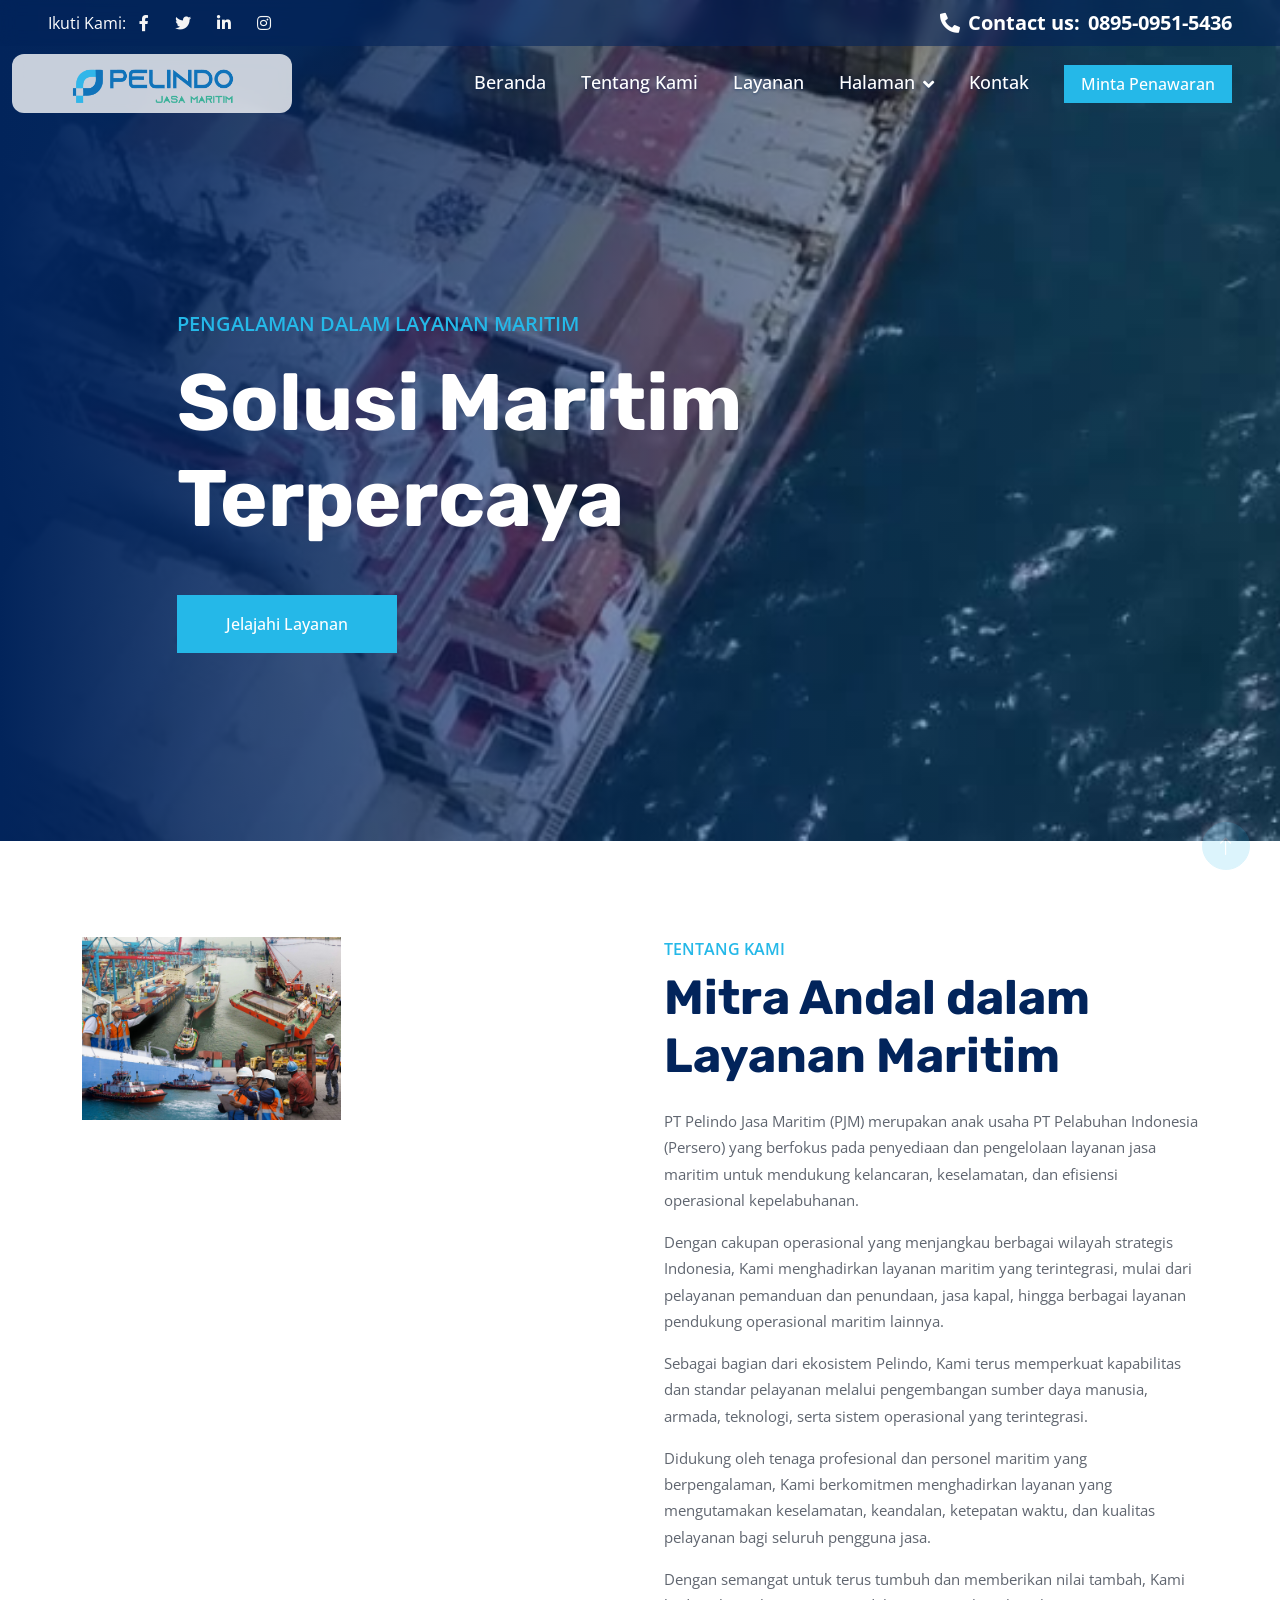
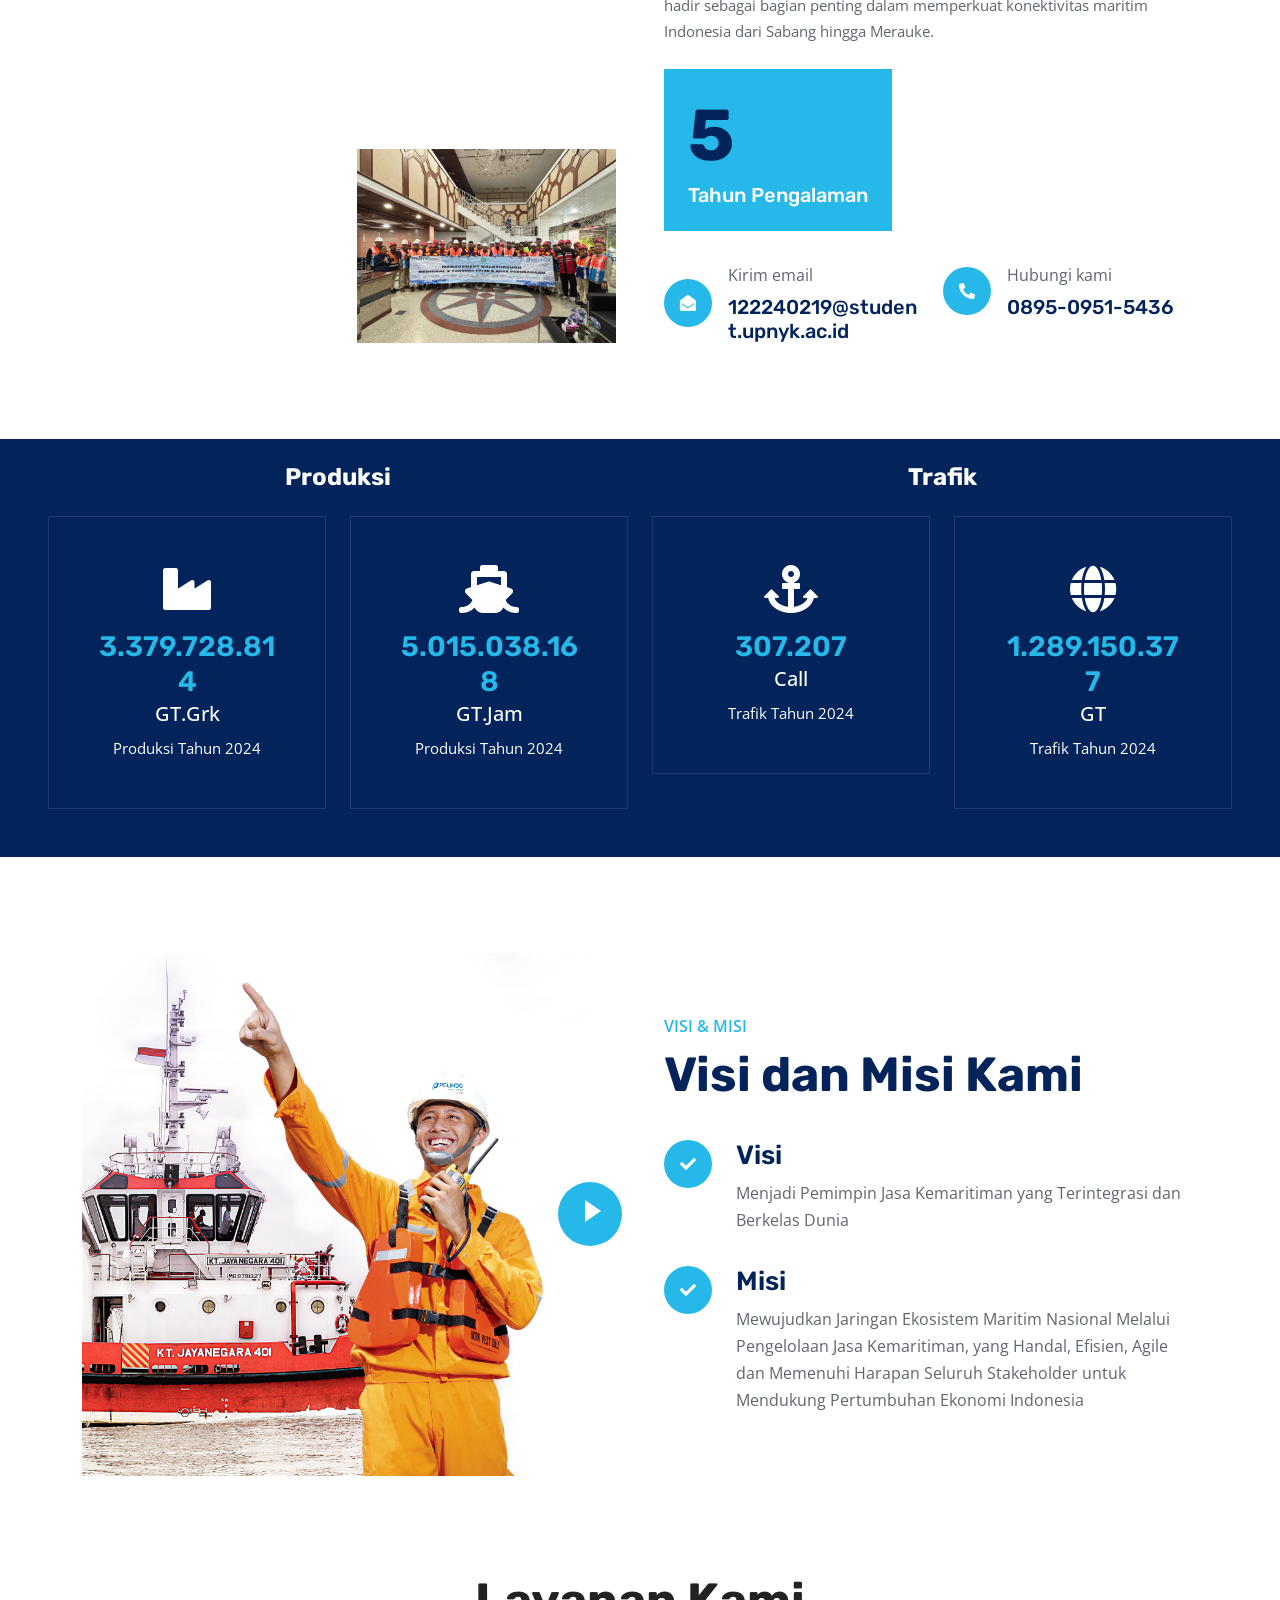
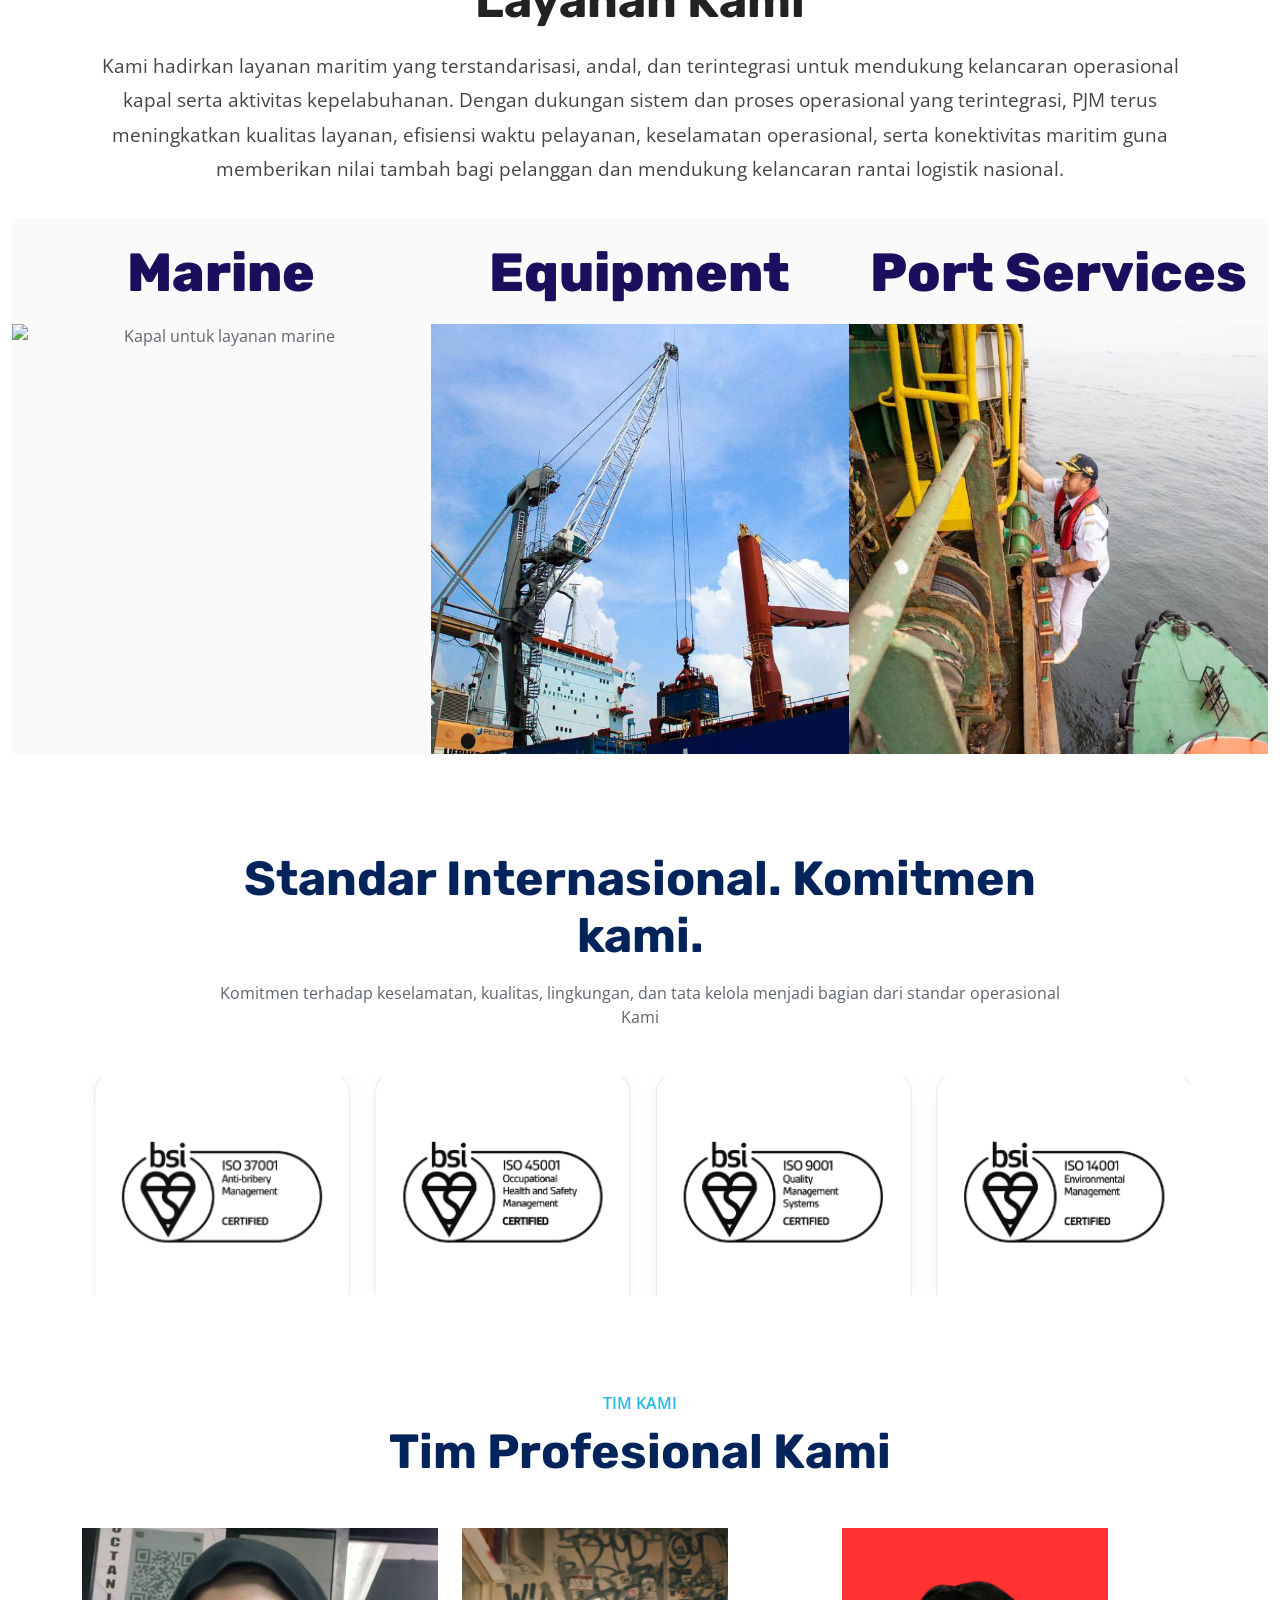
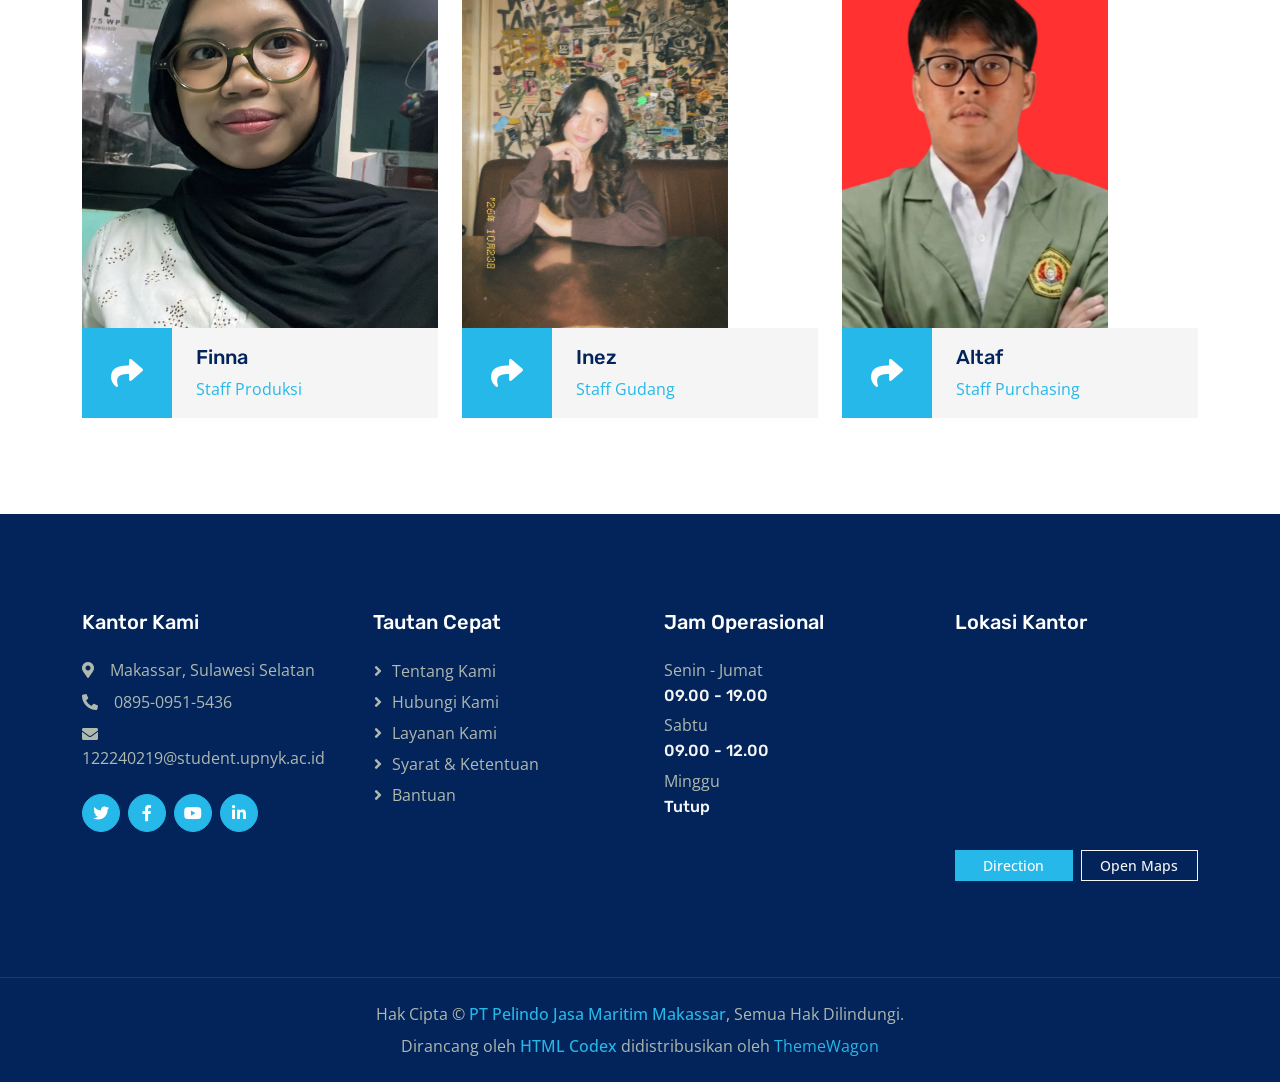
==== index.html @ fa00ae19 "first commit" ====
<!DOCTYPE html>
<html lang="id">

<head>
    <meta charset="utf-8">
    <title>PT Pelindo Jasa Maritim Makassar</title>
    <meta content="width=device-width, initial-scale=1.0" name="viewport">
    <meta content="" name="keywords">
    <meta content="" name="description">

    <!-- Favicon -->
    <link href="img/favicon.ico" rel="icon">

    <!-- Google Web Fonts -->
    <link rel="preconnect" href="https://fonts.googleapis.com">
    <link rel="preconnect" href="https://fonts.gstatic.com" crossorigin>
    <link
        href="https://fonts.googleapis.com/css2?family=Open+Sans:wght@400;500;600&family=Rubik:wght@500;600;700&display=swap"
        rel="stylesheet">

    <!-- Icon Font Stylesheet -->
    <link href="https://cdnjs.cloudflare.com/ajax/libs/font-awesome/5.10.0/css/all.min.css" rel="stylesheet">
    <link href="https://cdn.jsdelivr.net/npm/bootstrap-icons@1.4.1/font/bootstrap-icons.css" rel="stylesheet">

    <!-- Libraries Stylesheet -->
    <link href="lib/animate/animate.min.css" rel="stylesheet">
    <link href="lib/owlcarousel/assets/owl.carousel.min.css" rel="stylesheet">

    <!-- Customized Bootstrap Stylesheet -->
    <link href="css/bootstrap.min.css" rel="stylesheet">

    <!-- Template Stylesheet -->
    <link href="css/style.css" rel="stylesheet">
</head>

<body>
    <!-- Spinner Start -->
    <div id="spinner"
        class="show bg-white position-fixed translate-middle w-100 vh-100 top-50 start-50 d-flex align-items-center justify-content-center">
        <div class="spinner-border text-primary" role="status" style="width: 3rem; height: 3rem;"></div>
    </div>
    <!-- Spinner End -->


    <!-- Topbar Start -->
    <div class="container-fluid bg-dark px-0 home-topbar">
        <div class="row g-0 d-none d-lg-flex">
            <div class="col-lg-6 ps-5 text-start">
                <div class="h-100 d-inline-flex align-items-center text-white">
                    <span>Ikuti Kami:</span>
                    <a class="btn btn-link text-light" href="https://www.facebook.com/humas.pelindoiv" target="_blank" rel="noopener noreferrer" aria-label="Facebook"><i class="fab fa-facebook-f"></i></a>
                    <a class="btn btn-link text-light" href="https://x.com/pelindomaritim" target="_blank" rel="noopener noreferrer" aria-label="Twitter"><i class="fab fa-twitter"></i></a>
                    <a class="btn btn-link text-light" href="https://www.linkedin.com/in/pelabuhan-indonesia-persero-3941272a1" target="_blank" rel="noopener noreferrer" aria-label="LinkedIn"><i class="fab fa-linkedin-in"></i></a>
                    <a class="btn btn-link text-light" href="https://www.instagram.com/pelindomaritim?utm_source=ig_web_button_share_sheet&amp;cplk=ZDNlZDc0MzIxNw==" target="_blank" rel="noopener noreferrer" aria-label="Instagram"><i class="fab fa-instagram"></i></a>
                </div>
            </div>
            <div class="col-lg-6 text-end">
                <div class="h-100 topbar-right d-inline-flex align-items-center text-white py-2 px-5">
                    <span class="fs-5 fw-bold me-2"><i class="fa fa-phone-alt me-2"></i>Contact us:</span>
                    <span class="fs-5 fw-bold"><a href="https://wa.me/6289509515436?text=Selamat%20siang%0AYth.%20Humas%20Perlindo%20Maritim%0ASaya%2C%20%0ANama%20%3A%20%0ALokasi%20%3A%0AClient%20%3A%20Benar%2FTidak%0ALayanan%20yang%20digunaan%20%3A%0A%0APesan%20%3A%20" target="_blank" rel="noopener noreferrer">0895-0951-5436</a></span>
                </div>
            </div>
        </div>
    </div>
    <!-- Topbar End -->


    <!-- Navbar Start -->
    <nav class="navbar navbar-expand-lg bg-white navbar-light sticky-top py-0 pe-5 home-navbar">
        <a href="index.html" class="navbar-brand ps-5 me-0">
            <img class="navbar-logo" src="img/logo-pelindo-jasa-maritim.png" alt="Logo PT Pelindo Jasa Maritim Makassar">
        </a>
        <button type="button" class="navbar-toggler me-0" data-bs-toggle="collapse" data-bs-target="#navbarCollapse">
            <span class="navbar-toggler-icon"></span>
        </button>
        <div class="collapse navbar-collapse" id="navbarCollapse">
            <div class="navbar-nav ms-auto p-4 p-lg-0">
                <a href="index.html" class="nav-item nav-link active">Beranda</a>
                <a href="about.html" class="nav-item nav-link">Tentang Kami</a>
                <a href="service.html" class="nav-item nav-link">Layanan</a>
                <div class="nav-item dropdown">
                    <a href="#" class="nav-link dropdown-toggle" data-bs-toggle="dropdown">Halaman</a>
                    <div class="dropdown-menu bg-light m-0">
                        <a href="project.html" class="dropdown-item">Layanan Maritim</a>
                        <!-- Tautan halaman Struktur Organisasi. -->
                        <a href="struktur-organisasi.html" class="dropdown-item">Struktur Organisasi</a>
                        <a href="feature.html" class="dropdown-item">Visi &amp; Misi</a>
                        <a href="team.html" class="dropdown-item">Tim Kami</a>
                        
                    </div>
                </div>
                <a href="contact.html" class="nav-item nav-link">Kontak</a>
            </div>
            <a href="" class="btn btn-primary px-3 d-none d-lg-block">Minta Penawaran</a>
        </div>
    </nav>
    <!-- Navbar End -->


    <!-- Video Hero Start -->
    <div class="container-fluid px-0 mb-5 home-hero-container">
        <div id="header-carousel" class="hero-video position-relative">
            <video class="hero-video-media" autoplay muted loop playsinline preload="metadata"
                poster="img/stok-video-kapal-poster.jpg" aria-label="Video latar kapal">
                <source src="img/Stok%20Video%20Kapal.mp4" type="video/mp4">
            </video>
            <div class="hero-video-caption">
                <div class="container">
                    <div class="row justify-content-center">
                        <div class="col-lg-10 text-start">
                            <p class="fs-5 fw-medium text-primary text-uppercase">Pengalaman dalam Layanan Maritim</p>
                            <h1 class="display-1 text-white mb-5">Solusi Maritim Terpercaya</h1>
                            <a href="service.html" class="btn btn-primary py-3 px-5">Jelajahi Layanan</a>
                        </div>
                    </div>
                </div>
            </div>
        </div>
    </div>
    <!-- Video Hero End -->


    <!-- Tentang Kami Start -->
    <div class="container-xxl py-5">
        <div class="container">
            <div class="row g-5">
                <div class="col-lg-6">
                    <div class="row gx-3 h-100">
                        <div class="col-6 align-self-start wow fadeInUp" data-wow-delay="0.1s">
                            <!-- Gambar: Tentang Kami 1 (sumber: link dari pengguna) -->
                            <img class="img-fluid" src="assets/img/tentang-kami-1.jpeg" style="object-fit: cover;">
                        </div>
                        <div class="col-6 align-self-end wow fadeInDown" data-wow-delay="0.1s">
                            <!-- Gambar: Tentang Kami 2 (sumber: link dari pengguna) -->
                            <img class="img-fluid" src="assets/img/tentang-kami-2.jpg" style="object-fit: cover;">
                        </div>
                    </div>
                </div>
                <div class="col-lg-6 wow fadeIn" data-wow-delay="0.5s">
                    <p class="fw-medium text-uppercase text-primary mb-2">Tentang Kami</p>
                    <h1 class="display-5 mb-4">Mitra Andal dalam Layanan Maritim</h1>
                    <div class="about-description">
                        <p>PT Pelindo Jasa Maritim (PJM) merupakan anak usaha PT Pelabuhan Indonesia (Persero) yang berfokus pada penyediaan dan pengelolaan layanan jasa maritim untuk mendukung kelancaran, keselamatan, dan efisiensi operasional kepelabuhanan.</p>
                        <p>Dengan cakupan operasional yang menjangkau berbagai wilayah strategis Indonesia, Kami menghadirkan layanan maritim yang terintegrasi, mulai dari pelayanan pemanduan dan penundaan, jasa kapal, hingga berbagai layanan pendukung operasional maritim lainnya.</p>
                        <p>Sebagai bagian dari ekosistem Pelindo, Kami terus memperkuat kapabilitas dan standar pelayanan melalui pengembangan sumber daya manusia, armada, teknologi, serta sistem operasional yang terintegrasi.</p>
                        <p>Didukung oleh tenaga profesional dan personel maritim yang berpengalaman, Kami berkomitmen menghadirkan layanan yang mengutamakan keselamatan, keandalan, ketepatan waktu, dan kualitas pelayanan bagi seluruh pengguna jasa.</p>
                        <p>Dengan semangat untuk terus tumbuh dan memberikan nilai tambah, Kami hadir sebagai bagian penting dalam memperkuat konektivitas maritim Indonesia dari Sabang hingga Merauke.</p>
                    </div>
                    <div class="d-flex align-items-center mb-4 about-experience">
                        <div class="flex-shrink-0 bg-primary p-4">
                            <h1 class="display-2">5</h1>
                            <h5 class="text-white mb-0">Tahun Pengalaman</h5>
                        </div>
                    </div>
                    <div class="row g-4 pt-2">
                        <div class="col-sm-6">
                            <a class="d-flex align-items-center about-contact-link" href="https://mail.google.com/mail/?view=cm&amp;fs=1&amp;to=122240219@student.upnyk.ac.id&amp;body=Selamat%20siang%0AYth.%20Humas%20Perlindo%20Maritim%0ASaya%2C%0ANama%20%3A%0ALokasi%20%3A%0AClient%20%3A%20Benar%2FTidak%0ALayanan%20yang%20digunaan%20%3A%0A%0APesan%20%3A" target="_blank" rel="noopener noreferrer">
                                <div class="flex-shrink-0 btn-lg-square rounded-circle bg-primary">
                                    <i class="fa fa-envelope-open text-white"></i>
                                </div>
                                <div class="ms-3">
                                    <p class="mb-2">Kirim email</p>
                                    <h5 class="mb-0">122240219@student.upnyk.ac.id</h5>
                                </div>
                            </a>
                        </div>
                        <div class="col-sm-6">
                            <a class="d-flex align-items-center about-contact-link" href="https://wa.me/6289509515436?text=Selamat%20siang%0AYth.%20Humas%20Perlindo%20Maritim%0ASaya%2C%20%0ANama%20%3A%20%0ALokasi%20%3A%0AClient%20%3A%20Benar%2FTidak%0ALayanan%20yang%20digunaan%20%3A%0A%0APesan%20%3A%20" target="_blank" rel="noopener noreferrer">
                                <div class="flex-shrink-0 btn-lg-square rounded-circle bg-primary">
                                    <i class="fa fa-phone-alt text-white"></i>
                                </div>
                                <div class="ms-3">
                                    <p class="mb-2">Hubungi kami</p>
                                    <h5 class="mb-0">0895-0951-5436</h5>
                                </div>
                            </a>
                        </div>
                    </div>
                </div>
            </div>
        </div>
    </div>
    <!-- Tentang Kami End -->


    <!-- Facts Start -->
    <section class="container-fluid facts stats-section my-5 p-4 p-md-5" aria-label="Statistik produksi dan trafik tahun 2024">
        <div class="row g-4">
            <h2 class="col-6 stats-group-title">Produksi</h2>
            <h2 class="col-6 stats-group-title">Trafik</h2>
            <div class="col-md-6 col-xl-3">
                <article class="text-center border p-4 p-md-5 stats-item">
                    <i class="fa fa-industry fa-3x text-white mb-3" aria-hidden="true"></i>
                    <h3 class="display-2 text-primary mb-0 stats-value">3.379.728.814</h3>
                    <span class="fs-5 fw-semi-bold text-white">GT.Grk</span>
                    <p class="stats-caption">Produksi Tahun 2024</p>
                </article>
            </div>
            <div class="col-md-6 col-xl-3">
                <article class="text-center border p-4 p-md-5 stats-item">
                    <i class="fa fa-ship fa-3x text-white mb-3" aria-hidden="true"></i>
                    <h3 class="display-2 text-primary mb-0 stats-value">5.015.038.168</h3>
                    <span class="fs-5 fw-semi-bold text-white">GT.Jam</span>
                    <p class="stats-caption">Produksi Tahun 2024</p>
                </article>
            </div>
            <div class="col-md-6 col-xl-3">
                <article class="text-center border p-4 p-md-5 stats-item">
                    <i class="fa fa-anchor fa-3x text-white mb-3" aria-hidden="true"></i>
                    <h3 class="display-2 text-primary mb-0 stats-value">307.207</h3>
                    <span class="fs-5 fw-semi-bold text-white">Call</span>
                    <p class="stats-caption">Trafik Tahun 2024</p>
                </article>
            </div>
            <div class="col-md-6 col-xl-3">
                <article class="text-center border p-4 p-md-5 stats-item">
                    <i class="fa fa-globe fa-3x text-white mb-3" aria-hidden="true"></i>
                    <h3 class="display-2 text-primary mb-0 stats-value">1.289.150.377</h3>
                    <span class="fs-5 fw-semi-bold text-white">GT</span>
                    <p class="stats-caption">Trafik Tahun 2024</p>
                </article>
            </div>
        </div>
    </section>
    <!-- Facts End -->


    <!-- Keunggulan Start -->
    <div class="container-xxl py-5">
        <div class="container">
            <div class="row g-5 align-items-center">
                <div class="col-lg-6 wow fadeInUp" data-wow-delay="0.1s">
                    <div class="position-relative me-lg-4">
                        <!-- Gambar: Visi & Misi (sumber: link dari pengguna) -->
                        <img class="img-fluid w-100" src="assets/img/visi-misi.png" alt="" style="object-fit: cover;">
                        <span
                            class="position-absolute top-50 start-100 translate-middle bg-white rounded-circle d-none d-lg-block"
                            style="width: 120px; height: 120px;"></span>
                        <a class="btn-play" href="https://youtu.be/TnPUFH0YoEo?si=2gw9AQwr7_VvXxOC"
                            target="_blank" rel="noopener noreferrer" aria-label="Putar video di YouTube">
                            <span></span>
                        </a>
                    </div>
                </div>
                <div class="col-lg-6 wow fadeInUp" data-wow-delay="0.5s">
                    <p class="fw-medium text-uppercase text-primary mb-2">VISI &amp; MISI</p>
                    <h1 class="display-5 mb-4">Visi dan Misi Kami</h1>
                    <div class="vision-items">
                        <div class="d-flex vision-item">
                            <div class="flex-shrink-0 btn-lg-square rounded-circle bg-primary">
                                <i class="fa fa-check text-white"></i>
                            </div>
                            <div class="ms-4">
                                <h3>Visi</h3>
                                <p>Menjadi Pemimpin Jasa Kemaritiman yang Terintegrasi dan Berkelas Dunia</p>
                            </div>
                        </div>
                        <div class="d-flex vision-item">
                            <div class="flex-shrink-0 btn-lg-square rounded-circle bg-primary">
                                <i class="fa fa-check text-white"></i>
                            </div>
                            <div class="ms-4">
                                <h3>Misi</h3>
                                <p>Mewujudkan Jaringan Ekosistem Maritim Nasional Melalui Pengelolaan Jasa Kemaritiman, yang Handal, Efisien, Agile dan Memenuhi Harapan Seluruh Stakeholder untuk Mendukung Pertumbuhan Ekonomi Indonesia</p>
                            </div>
                        </div>
                    </div>
                </div>
            </div>
        </div>
    </div>
    <!-- Keunggulan End -->


    <!-- Service Start -->
    <section class="container-fluid py-5 service-showcase" aria-labelledby="service-showcase-title">
        <div class="container service-showcase-intro">
            <!-- Judul dan pengantar layanan baru. -->
            <h2 class="service-showcase-heading" id="service-showcase-title">Layanan Kami</h2>
            <p class="service-showcase-description">Kami hadirkan layanan maritim yang terstandarisasi, andal, dan terintegrasi untuk mendukung kelancaran operasional kapal serta aktivitas kepelabuhanan. Dengan dukungan sistem dan proses operasional yang terintegrasi, PJM terus meningkatkan kualitas layanan, efisiensi waktu pelayanan, keselamatan operasional, serta konektivitas maritim guna memberikan nilai tambah bagi pelanggan dan mendukung kelancaran rantai logistik nasional.</p>
        </div>
        <!-- Placeholder gambar: siapkan file marine.jpg, equipment.jpg, dan port-services.jpg di assets/img/. -->
        <div class="row g-0 service-showcase-grid">
            <article class="col-md-12 col-lg-4 service-showcase-column">
                <a class="service-showcase-link" href="marine.html">
                    <h3 class="service-showcase-name">Marine</h3>
                    <div class="service-showcase-image-wrap">
                        <!-- Gambar: Marine (sumber: link share.google dari pengguna) -->
                        <img class="service-showcase-image" src="https://mediawarta.com/wp-content/uploads/2026/10/IMG-20261011-WA0044-700x530.jpg" alt="Kapal untuk layanan marine">
                    </div>
                </a>
            </article>
            <article class="col-md-12 col-lg-4 service-showcase-column">
                <a class="service-showcase-link" href="equipment.html">
                    <h3 class="service-showcase-name">Equipment</h3>
                    <div class="service-showcase-image-wrap">
                        <!-- Gambar: Equipment (sumber: link share.google dari pengguna) -->
                        <img class="service-showcase-image" src="assets/img/equipment.jpg" alt="Crane dan peralatan pelabuhan">
                    </div>
                </a>
            </article>
            <article class="col-md-12 col-lg-4 service-showcase-column">
                <a class="service-showcase-link" href="port-services.html">
                    <h3 class="service-showcase-name">Port Services</h3>
                    <div class="service-showcase-image-wrap">
                        <!-- Gambar: Port Services (sumber: link share.google dari pengguna) -->
                        <img class="service-showcase-image" src="assets/img/port-services.jpg" alt="Pekerja di area pelabuhan">
                    </div>
                </a>
            </article>
        </div>
    </section>
    <!-- Service End -->


    <!-- Project Start -->
    <section class="container-xxl py-5 standards-section" aria-labelledby="standards-heading">
        <div class="container">
            <div class="text-center mx-auto standards-intro">
                <h2 class="display-5 mb-3" id="standards-heading">Standar Internasional. Komitmen kami.</h2>
                <p class="mb-5">Komitmen terhadap keselamatan, kualitas, lingkungan, dan tata kelola menjadi bagian dari standar operasional Kami</p>
            </div>
            <div class="standards-certifications">
                <img class="img-fluid" src="img/Standar Internasional.png"
                    alt="Empat sertifikasi BSI: ISO 37001 Anti-bribery Management, ISO 45001 Occupational Health and Safety Management, ISO 9001 Quality Management Systems, dan ISO 14001 Environmental Management">
            </div>
        </div>
    </section>
    <!-- Project End -->


    <!-- Team Start -->
    <div class="container-xxl py-5">
        <div class="container">
            <div class="text-center mx-auto wow fadeInUp" data-wow-delay="0.1s" style="max-width: 600px;">
                <p class="fw-medium text-uppercase text-primary mb-2">Tim Kami</p>
                <h1 class="display-5 mb-5">Tim Profesional Kami</h1>
            </div>
            <div class="row g-4">
                <div class="col-lg-4 col-md-6 wow fadeInUp" data-wow-delay="0.1s">
                    <div class="team-item">
                        <!-- Tim: Finna, Staff Produksi -->
                        <img class="img-fluid" src="assets/img/team-finna.jpg" alt="" style="height: 400px; object-fit: cover; object-position: center top;">
                        <div class="d-flex">
                            <div class="flex-shrink-0 btn-square bg-primary" style="width: 90px; height: 90px;">
                                <i class="fa fa-2x fa-share text-white"></i>
                            </div>
                            <div class="position-relative overflow-hidden bg-light d-flex flex-column justify-content-center w-100 ps-4"
                                style="height: 90px;">
                                <h5>Finna</h5>
                                <span class="text-primary">Staff Produksi</span>
                                <div class="team-social">
                                    <!-- Instagram: Finna -->
                                    <a class="btn btn-square btn-dark rounded-circle mx-1" href="https://www.instagram.com/evflna" target="_blank" rel="noopener noreferrer" aria-label="Instagram Finna"><i
                                            class="fab fa-instagram"></i></a>
                                </div>
                            </div>
                        </div>
                    </div>
                </div>
                <div class="col-lg-4 col-md-6 wow fadeInUp" data-wow-delay="0.3s">
                    <div class="team-item">
                        <!-- Tim: Inez, Staff Gudang -->
                        <img class="img-fluid" src="assets/img/team-inez.jpg" alt="" style="height: 400px; object-fit: cover; object-position: center top;">
                        <div class="d-flex">
                            <div class="flex-shrink-0 btn-square bg-primary" style="width: 90px; height: 90px;">
                                <i class="fa fa-2x fa-share text-white"></i>
                            </div>
                            <div class="position-relative overflow-hidden bg-light d-flex flex-column justify-content-center w-100 ps-4"
                                style="height: 90px;">
                                <h5>Inez</h5>
                                <span class="text-primary">Staff Gudang</span>
                                <div class="team-social">
                                    <!-- Instagram: Inez -->
                                    <a class="btn btn-square btn-dark rounded-circle mx-1" href="https://www.instagram.com/inezsyw" target="_blank" rel="noopener noreferrer" aria-label="Instagram Inez"><i
                                            class="fab fa-instagram"></i></a>
                                </div>
                            </div>
                        </div>
                    </div>
                </div>
                <div class="col-lg-4 col-md-6 wow fadeInUp" data-wow-delay="0.5s">
                    <div class="team-item">
                        <!-- Tim: Altaf, Staff Purchasing -->
                        <img class="img-fluid" src="assets/img/team-altaf.jpg" alt="" style="height: 400px; object-fit: cover; object-position: center top;">
                        <div class="d-flex">
                            <div class="flex-shrink-0 btn-square bg-primary" style="width: 90px; height: 90px;">
                                <i class="fa fa-2x fa-share text-white"></i>
                            </div>
                            <div class="position-relative overflow-hidden bg-light d-flex flex-column justify-content-center w-100 ps-4"
                                style="height: 90px;">
                                <h5>Altaf</h5>
                                <span class="text-primary">Staff Purchasing</span>
                                <div class="team-social">
                                    <!-- Instagram: Altaf -->
                                    <a class="btn btn-square btn-dark rounded-circle mx-1" href="https://www.instagram.com/sendaljepit_putus" target="_blank" rel="noopener noreferrer" aria-label="Instagram Altaf"><i
                                            class="fab fa-instagram"></i></a>
                                </div>
                            </div>
                        </div>
                    </div>
                </div>
            </div>
        </div>
    </div>
    <!-- Team End -->


    <!-- Footer Start -->
    <div class="container-fluid bg-dark footer mt-5 py-5 wow fadeIn" data-wow-delay="0.1s">
        <div class="container py-5">
            <div class="row g-5">
                <div class="col-lg-3 col-md-6">
                    <h5 class="text-white mb-4">Kantor Kami</h5>
                    <p class="mb-2"><i class="fa fa-map-marker-alt me-3"></i>Makassar, Sulawesi Selatan</p>
                    <p class="mb-2"><i class="fa fa-phone-alt me-3"></i><a class="footer-contact-link" href="https://wa.me/6289509515436?text=Selamat%20siang%0AYth.%20Humas%20Perlindo%20Maritim%0ASaya%2C%20%0ANama%20%3A%20%0ALokasi%20%3A%0AClient%20%3A%20Benar%2FTidak%0ALayanan%20yang%20digunaan%20%3A%0A%0APesan%20%3A%20" target="_blank" rel="noopener noreferrer">0895-0951-5436</a></p>
                    <p class="mb-2"><i class="fa fa-envelope me-3"></i><a class="footer-contact-link" href="https://mail.google.com/mail/?view=cm&amp;fs=1&amp;to=122240219@student.upnyk.ac.id&amp;body=Selamat%20siang%0AYth.%20Humas%20Perlindo%20Maritim%0ASaya%2C%0ANama%20%3A%0ALokasi%20%3A%0AClient%20%3A%20Benar%2FTidak%0ALayanan%20yang%20digunaan%20%3A%0A%0APesan%20%3A" target="_blank" rel="noopener noreferrer">122240219@student.upnyk.ac.id</a></p>
                    <div class="d-flex pt-3">
                        <a class="btn btn-square btn-primary rounded-circle me-2" href="https://x.com/pelindomaritim" target="_blank" rel="noopener noreferrer" aria-label="X"><i class="fab fa-twitter"></i></a>
                        <a class="btn btn-square btn-primary rounded-circle me-2" href="https://www.facebook.com/humas.pelindoiv" target="_blank" rel="noopener noreferrer" aria-label="Facebook"><i class="fab fa-facebook-f"></i></a>
                        <a class="btn btn-square btn-primary rounded-circle me-2" href="https://www.youtube.com/@pelindojasamaritim" target="_blank" rel="noopener noreferrer" aria-label="YouTube"><i class="fab fa-youtube"></i></a>
                        <a class="btn btn-square btn-primary rounded-circle me-2" href="https://www.linkedin.com/in/pelabuhan-indonesia-persero-3941272a1" target="_blank" rel="noopener noreferrer" aria-label="LinkedIn"><i class="fab fa-linkedin-in"></i></a>
                    </div>
                </div>
                <div class="col-lg-3 col-md-6">
                    <h5 class="text-white mb-4">Tautan Cepat</h5>
                    <a class="btn btn-link" href="">Tentang Kami</a>
                    <a class="btn btn-link" href="">Hubungi Kami</a>
                    <a class="btn btn-link" href="">Layanan Kami</a>
                    <a class="btn btn-link" href="">Syarat & Ketentuan</a>
                    <a class="btn btn-link" href="">Bantuan</a>
                </div>
                <div class="col-lg-3 col-md-6">
                    <h5 class="text-white mb-4">Jam Operasional</h5>
                    <p class="mb-1">Senin - Jumat</p>
                    <h6 class="text-light">09.00 - 19.00</h6>
                    <p class="mb-1">Sabtu</p>
                    <h6 class="text-light">09.00 - 12.00</h6>
                    <p class="mb-1">Minggu</p>
                    <h6 class="text-light">Tutup</h6>
                </div>
                                <div class="col-lg-3 col-md-6">
                    <h5 class="text-white mb-4">Lokasi Kantor</h5>
                    <iframe class="footer-map-frame" src="https://www.google.com/maps?q=-5.121265,119.4086161&amp;z=16&amp;output=embed" title="Peta lokasi kantor PT Pelindo Jasa Maritim Makassar" loading="lazy" referrerpolicy="no-referrer-when-downgrade" allowfullscreen></iframe>
                    <div class="footer-map-actions">
                        <a class="btn btn-primary btn-sm" href="https://www.google.com/maps/dir/?api=1&amp;destination=-5.121265%2C119.4086161" target="_blank" rel="noopener noreferrer">Direction</a>
                        <a class="btn btn-outline-light btn-sm" href="https://maps.app.goo.gl/Nk7wMV1WgwkL5cXE6" target="_blank" rel="noopener noreferrer">Open Maps</a>
                    </div>
                </div>
            </div>
        </div>
    </div>
    <!-- Footer End -->


    <!-- Copyright Start -->
    <div class="container-fluid copyright bg-dark py-4">
        <div class="container text-center">
            <p class="mb-2">Hak Cipta &copy; <a class="fw-semi-bold" href="#">PT Pelindo Jasa Maritim Makassar</a>, Semua Hak Dilindungi.
            </p>
            <!--/*** This template is free as long as you keep the footer author’s credit link/attribution link/backlink. If you'd like to use the template without the footer author’s credit link/attribution link/backlink, you can purchase the Credit Removal License from "https://htmlcodex.com/credit-removal". Thank you for your support. ***/-->
            <p class="mb-0">Dirancang oleh <a class="fw-semi-bold" href="https://htmlcodex.com">HTML Codex</a> didistribusikan
                oleh <a href="https://themewagon.com">ThemeWagon</a> </p>
        </div>
    </div>
    <!-- Copyright End -->


    <!-- Back to Top -->
    <a href="#" class="btn btn-lg btn-primary btn-lg-square rounded-circle back-to-top"><i
            class="bi bi-arrow-up"></i></a>


    <!-- JavaScript Libraries -->
    <script src="https://code.jquery.com/jquery-3.4.1.min.js"></script>
    <script src="https://cdn.jsdelivr.net/npm/bootstrap@5.0.0/dist/js/bootstrap.bundle.min.js"></script>
    <script src="lib/wow/wow.min.js"></script>
    <script src="lib/easing/easing.min.js"></script>
    <script src="lib/waypoints/waypoints.min.js"></script>
    <script src="lib/owlcarousel/owl.carousel.min.js"></script>
    <script src="lib/counterup/counterup.min.js"></script>

    <!-- Template Javascript -->
    <script src="js/main.js"></script>
</body>

</html>
---- css/style.css ----
/********** Template CSS **********/
:root {
    --primary: #25B8E8;
    --secondary: #5F656F;
    --light: #F5F5F5;
    --dark: #02245B;
}

.back-to-top {
    position: fixed;
    display: none;
    right: 30px;
    bottom: 30px;
    z-index: 99;
}

h1,
h2,
.h1,
.h2,
.fw-bold {
    font-weight: 700 !important;
}

h3,
h4,
.h3,
.h4,
.fw-medium {
    font-weight: 600 !important;
}

h5,
h6,
.h5,
.h6,
.fw-semi-bold {
    font-weight: 500 !important;
}


/*** Spinner ***/
#spinner {
    opacity: 0;
    visibility: hidden;
    transition: opacity .5s ease-out, visibility 0s linear .5s;
    z-index: 99999;
}

#spinner.show {
    transition: opacity .5s ease-out, visibility 0s linear 0s;
    visibility: visible;
    opacity: 1;
}


/*** Button ***/
.btn {
    transition: .5s;
    font-weight: 500;
}

.btn-primary,
.btn-outline-primary:hover {
    color: #FFFFFF;
}

.btn-square {
    width: 38px;
    height: 38px;
}

.btn-sm-square {
    width: 32px;
    height: 32px;
}

.btn-lg-square {
    width: 48px;
    height: 48px;
}

.btn-square,
.btn-sm-square,
.btn-lg-square {
    padding: 0;
    display: flex;
    align-items: center;
    justify-content: center;
    font-weight: normal;
}


.topbar-right {
    position: relative;
    background: var(--primary);
}

.topbar-right a {
    color: inherit;
    text-decoration: none;
}

.topbar-right a:hover {
    color: inherit;
    text-decoration: underline;
}

.topbar-right::before {
    position: absolute;
    content: "";
    width: 30px;
    height: 100%;
    top: 0;
    left: -15px;
    transform: skewX(-30deg);
    background-color: var(--primary);
}


/*** Navbar ***/
.navbar.sticky-top {
    top: -100px;
    transition: .5s;
}

.navbar .navbar-brand {
    position: relative;
    padding-right: 0;
    height: 75px;
    display: flex;
    align-items: center;
    background: transparent;
}

.navbar .navbar-brand::after {
    display: none;
}

.navbar-logo {
    display: block;
    width: 210px;
    max-height: 60px;
    object-fit: contain;
}

.navbar .navbar-nav .nav-link {
    margin-right: 35px;
    padding: 20px 0;
    color: var(--dark);
    font-size: 18px;
    font-weight: 500;
    outline: none;
}

.navbar .navbar-nav .nav-link:hover,
.navbar .navbar-nav .nav-link.active {
    color: var(--primary);
}

.navbar .dropdown-toggle::after {
    border: none;
    content: "\f107";
    font-family: "Font Awesome 5 Free";
    font-weight: 900;
    vertical-align: middle;
    margin-left: 8px;
}

@media (max-width: 991.98px) {
    .navbar .navbar-nav .nav-link  {
        margin-right: 0;
        padding: 10px 0;
    }

    .navbar .navbar-nav {
        border-top: 1px solid #EEEEEE;
    }

    .navbar-logo {
        width: 180px;
    }
}

@media (min-width: 992px) {
    .navbar .nav-item .dropdown-menu {
        display: block;
        border: none;
        margin-top: 0;
        top: 150%;
        opacity: 0;
        visibility: hidden;
        transition: .5s;
    }

    .navbar .nav-item:hover .dropdown-menu {
        top: 100%;
        visibility: visible;
        transition: .5s;
        opacity: 1;
    }
}


/*** Header ***/
.home-topbar {
    position: relative;
    z-index: 1031;
    background-color: rgba(2, 36, 91, .58) !important;
    -webkit-backdrop-filter: blur(8px);
    backdrop-filter: blur(8px);
}

.home-topbar .topbar-right,
.home-topbar .topbar-right::before {
    background-color: transparent;
}

.home-navbar {
    position: relative;
    top: 0 !important;
    z-index: 1032;
    background-color: transparent !important;
}

.home-navbar::before {
    position: absolute;
    inset: 8px auto 8px 12px;
    width: 280px;
    max-width: 100%;
    background-color: rgba(255, 255, 255, .78);
    -webkit-backdrop-filter: blur(12px);
    backdrop-filter: blur(12px);
    border-radius: 12px;
    content: "";
}

.home-navbar .navbar-brand,
.home-navbar .navbar-toggler,
.home-navbar .navbar-collapse {
    position: relative;
    z-index: 1;
}

.home-navbar .navbar-nav .nav-link {
    color: #FFFFFF;
    text-shadow: 0 1px 3px rgba(2, 36, 91, .55);
}

.home-navbar .navbar-nav .nav-link:hover,
.home-navbar .navbar-nav .nav-link.active {
    color: #FFFFFF;
}

.home-navbar .navbar-toggler {
    border-color: rgba(255, 255, 255, .65);
}

.home-navbar .navbar-toggler-icon {
    filter: brightness(0) invert(1);
}

@media (max-width: 991.98px) {
    .home-navbar::before {
        width: 245px;
    }

    .home-navbar .navbar-collapse {
        background-color: rgba(2, 36, 91, .88);
    }
}

.home-hero-container {
    --home-header-offset: 121px;
    position: relative;
    z-index: 0;
    margin-top: calc(-1 * var(--home-header-offset));
}

.hero-video {
    height: calc(min(80vh, 760px) + var(--home-header-offset, 0px));
    min-height: calc(500px + var(--home-header-offset, 0px));
    overflow: hidden;
}

.hero-video-media {
    position: absolute;
    inset: 0;
    width: 100%;
    height: 100%;
    object-fit: cover;
}

.hero-video-caption {
    position: absolute;
    inset: 0;
    display: flex;
    align-items: center;
    box-sizing: border-box;
    padding-top: var(--home-header-offset, 0px);
    background: linear-gradient(to right, rgba(2, 36, 91, 1) 0%, rgba(2, 36, 91, 0) 100%);
    z-index: 1;
}

@media (max-width: 768px) {
    .hero-video {
        height: calc(65vh + var(--home-header-offset, 0px));
        min-height: calc(450px + var(--home-header-offset, 0px));
    }
}

@media (max-width: 991.98px) {
    .home-hero-container {
        --home-header-offset: 75px;
    }
}

@media (min-width: 992px) and (max-width: 1099.98px) {
    .home-hero-container {
        --home-header-offset: 140px;
    }
}

.page-header {
    background: linear-gradient(to right, rgba(2, 36, 91, 1) 0%, rgba(2, 36, 91, 0) 100%), url(../img/carousel-2.jpg) center center no-repeat;
    background-size: cover;
}

.page-header .breadcrumb-item+.breadcrumb-item::before {
    color: var(--light);
}

.page-header .breadcrumb-item,
.page-header .breadcrumb-item a {
    font-size: 18px;
    color: var(--light);
}


/*** Facts ***/
.facts {
    position: relative;
    margin: 6rem 0;
    background: var(--dark);
}

.facts .border {
    border-color: rgba(255, 255, 255, .1) !important;
}

.about-description {
    font-size: 15px;
    line-height: 1.75;
}

.about-description p {
    margin-bottom: 1rem;
}

.about-description p:last-child {
    margin-bottom: 1.5rem;
}

.about-experience .display-2 {
    margin-bottom: .25rem;
}

.about-contact-link {
    color: inherit;
    text-decoration: none;
    min-width: 0;
}

.about-contact-link:hover {
    color: var(--primary);
}

.about-contact-link .ms-3 {
    min-width: 0;
    overflow-wrap: anywhere;
}

.stats-section {
    color: #FFFFFF;
}

.stats-group-title {
    margin: 0;
    color: #FFFFFF;
    font-size: 1.5rem;
    font-weight: 700;
    text-align: center;
}

.stats-item {
    min-width: 0;
}

.stats-value {
    font-size: clamp(1.25rem, 2.2vw, 2.35rem);
    font-weight: 300;
    line-height: 1.25;
    overflow-wrap: anywhere;
}

.stats-caption {
    margin: .5rem 0 0;
    color: #FFFFFF;
    font-size: .95rem;
}

.vision-items {
    display: grid;
    gap: 2rem;
    padding-top: .75rem;
}

.vision-item h3 {
    margin-bottom: .5rem;
    font-size: 1.65rem;
    font-weight: 700;
}

.vision-item p {
    margin-bottom: 0;
    line-height: 1.7;
}

.btn-play {
    text-decoration: none;
}

.standards-intro {
    max-width: 850px;
}

.standards-certifications {
    max-width: 1100px;
    margin: 0 auto;
}

.standards-certifications img {
    display: block;
    width: 100%;
    height: auto;
}

@media (max-width: 767.98px) {
    .stats-group-title {
        font-size: 1.25rem;
    }
}

@media (max-width: 575.98px) {
    .about-experience {
        margin-top: .25rem;
    }
}


/*** Features ***/
.btn-play {
    position: absolute;
    top: 50%;
    right: -30px;
    transform: translateY(-50%);
    display: block;
    box-sizing: content-box;
    width: 16px;
    height: 26px;
    border-radius: 100%;
    border: none;
    outline: none !important;
    padding: 18px 20px 20px 28px;
    background: var(--primary);
}

@media (max-width: 992px) {
    .btn-play {
        left: 50%;
        right: auto;
        transform: translate(-50%, -50%);
    }
}

.btn-play:before {
    content: "";
    position: absolute;
    z-index: 0;
    left: 50%;
    top: 50%;
    transform: translateX(-50%) translateY(-50%);
    display: block;
    width: 60px;
    height: 60px;
    background: var(--primary);
    border-radius: 100%;
    animation: pulse-border 1500ms ease-out infinite;
}

.btn-play:after {
    content: "";
    position: absolute;
    z-index: 1;
    left: 50%;
    top: 50%;
    transform: translateX(-50%) translateY(-50%);
    display: block;
    width: 60px;
    height: 60px;
    background: var(--primary);
    border-radius: 100%;
    transition: all 200ms;
}

.btn-play span {
    display: block;
    position: relative;
    z-index: 3;
    width: 0;
    height: 0;
    left: -1px;
    border-left: 16px solid #FFFFFF;
    border-top: 11px solid transparent;
    border-bottom: 11px solid transparent;
}

@keyframes pulse-border {
    0% {
        transform: translateX(-50%) translateY(-50%) translateZ(0) scale(1);
        opacity: 1;
    }

    100% {
        transform: translateX(-50%) translateY(-50%) translateZ(0) scale(2);
        opacity: 0;
    }
}

.modal-video .modal-dialog {
    position: relative;
    max-width: 800px;
    margin: 60px auto 0 auto;
}

.modal-video .modal-body {
    position: relative;
    padding: 0px;
}

.modal-video .close {
    position: absolute;
    width: 30px;
    height: 30px;
    right: 0px;
    top: -30px;
    z-index: 999;
    font-size: 30px;
    font-weight: normal;
    color: #FFFFFF;
    background: #000000;
    opacity: 1;
}


/*** Service ***/
.service-item {
    position: relative;
    margin: 65px 0 25px 0;
    box-shadow: 0 0 45px rgba(0, 0, 0, .07);
}

.service-item .service-img {
    position: absolute;
    padding: 12px;
    width: 130px;
    height: 130px;
    top: -65px;
    left: 50%;
    transform: translateX(-50%);
    background: #FFFFFF;
    box-shadow: 0 0 45px rgba(0, 0, 0, .09);
    z-index: 2;
}

.service-item .service-detail {
    position: absolute;
    width: 100%;
    height: 100%;
    top: 0;
    left: 0;
    overflow: hidden;
    z-index: 1;
}

.service-item .service-title {
    position: absolute;
    padding: 65px 30px 25px 30px;
    width: 100%;
    height: 100%;
    top: 0;
    left: 0;
    display: flex;
    flex-direction: column;
    align-items: center;
    justify-content: center;
    text-align: center;
    background: #FFFFFF;
    transition: .5s;
}

.service-item:hover .service-title {
    top: -100%;
}

.service-item .service-text {
    position: absolute;
    overflow: hidden;
    padding: 65px 30px 25px 30px;
    width: 100%;
    height: 100%;
    top: 100%;
    left: 0;
    display: flex;
    align-items: center;
    text-align: center;
    background: rgba(2, 36, 91, .7);
    transition: .5s;
}

.service-item:hover .service-text {
    top: 0;
}

.service-item .service-text::before {
    position: absolute;
    content: "";
    width: 100%;
    height: 100px;
    top: -100%;
    left: 0;
    transform: skewY(-12deg);
    background: #FFFFFF;
    transition: .5s;
}

.service-item:hover .service-text::before {
    top: -55px;
}

.service-item .btn {
    position: absolute;
    width: 130px;
    height: 50px;
    left: 50%;
    bottom: -25px;
    transform: translateX(-50%);
    display: flex;
    align-items: center;
    justify-content: center;
    color: var(--secondary);
    background: #FFFFFF;
    border: none;
    box-shadow: 0 0 45px rgba(0, 0, 0, .09);
    z-index: 2;
}

.service-item .btn:hover {
    color: #FFFFFF;
    background: var(--primary);
}

/* Link pada foto/judul kartu dan navigasi kembali di halaman detail. */
.project-service-link {
    display: block;
    color: inherit;
    text-decoration: none;
}

.project-service-link:hover,
.project-service-link:focus {
    color: inherit;
    text-decoration: none;
}

.service-detail-backlink {
    display: inline-block;
    margin-bottom: 1rem;
    color: var(--primary);
    font-weight: 600;
    text-decoration: none;
}

.service-detail-backlink:hover,
.service-detail-backlink:focus {
    color: var(--dark);
    text-decoration: underline;
}

/* Judul dan gambar halaman Struktur Organisasi. */
.organization-page {
    background: #FFFFFF;
}

.organization-heading {
    display: flex;
    flex-direction: column;
    align-items: center;
    max-width: 1200px;
    margin: 0 auto 2rem;
    text-align: center;
}

.organization-heading h2 {
    display: flex;
    align-items: center;
    gap: 1.25rem;
    width: 100%;
    margin: 0 0 .5rem;
    color: #222222;
    font-weight: 700;
}

.organization-heading h2::before,
.organization-heading h2::after {
    flex: 1;
    height: 1px;
    background: #D9D9D9;
    content: "";
}

.organization-heading p {
    margin: 0;
    color: #444444;
    font-size: 1.1rem;
    font-weight: 600;
}

.organization-chart-link {
    display: block;
    width: 100%;
    max-width: 1200px;
    margin: 0 auto;
}

.organization-chart {
    display: block;
    width: 100%;
    max-width: 1200px;
    height: auto;
    margin: 0 auto;
}

/* Tata letak layanan maritim baru: gambar penuh tanpa overlay kartu lama. */
.service-showcase {
    background: #FFFFFF;
}

.service-showcase-intro {
    max-width: 1140px;
    padding-bottom: 2rem;
    text-align: center;
}

.service-showcase-heading {
    margin-bottom: 1.25rem;
    color: #222222;
    font-size: clamp(2rem, 4vw, 3rem);
    font-weight: 700;
}

.service-showcase-description {
    margin: 0 auto;
    color: #444444;
    font-size: 19px;
    line-height: 1.8;
}

.service-showcase-column {
    overflow: hidden;
    padding: 1.5rem 0 0;
    background: #FAFAFA;
    text-align: center;
}

.service-showcase-name {
    margin: 0 1rem 1.25rem;
    color: #1A0F5C;
    font-size: clamp(2rem, 4.2vw, 3.5rem);
    font-weight: 800 !important;
    line-height: 1.15;
}

.service-showcase-image-wrap {
    width: 100%;
    height: 430px;
    overflow: hidden;
}

.service-showcase-image {
    display: block;
    width: 100%;
    height: 100%;
    object-fit: cover;
    transition: transform .5s ease;
}

.service-showcase-column:hover .service-showcase-image {
    transform: scale(1.05);
}

.service-showcase-link {
    display: block;
    color: inherit;
    text-decoration: none;
}

.service-showcase-link:hover,
.service-showcase-link:focus {
    color: inherit;
    text-decoration: none;
}

/* Layout untuk halaman detail layanan. */
.service-detail-overview {
    background: #FFFFFF;
}

.service-detail-overview .container {
    max-width: 1200px;
}

.service-detail-title {
    margin-bottom: 1.5rem;
    color: #222222;
    font-size: clamp(2.25rem, 5vw, 3.5rem);
    font-weight: 700;
}

.service-detail-overview p {
    margin: 0 auto 1rem;
    color: #444444;
    font-size: 20px;
    line-height: 1.8;
}

.service-detail-catalog {
    background: #F7F7F7;
}

.service-detail-catalog .row {
    justify-content: center;
}

.service-detail-card {
    height: 100%;
    padding: 30px;
    background: #FFFFFF;
}

.service-detail-card img {
    display: block;
    width: 100%;
    height: 220px;
    margin-bottom: 1.5rem;
    border-radius: 6px;
    object-fit: cover;
}

.service-detail-card-title {
    display: flex;
    align-items: center;
    gap: 1rem;
    margin-bottom: 1.25rem;
    color: #222222;
    font-size: 1.25rem;
    font-weight: 700;
}

.service-detail-card-title::after {
    flex: 1;
    height: 1px;
    background: #D9D9D9;
    content: "";
}

.service-detail-card ul {
    margin: 0;
    padding-left: 1.25rem;
}

.service-detail-card li {
    padding-left: .25rem;
    margin-bottom: .85rem;
    color: #555555;
    line-height: 1.65;
}

.service-detail-card li:last-child {
    margin-bottom: 0;
}

@media (max-width: 767.98px) {
    .organization-heading h2 {
        gap: .5rem;
        font-size: 1.25rem;
    }

    .organization-heading p {
        font-size: 1rem;
    }

    .service-showcase-intro {
        padding-bottom: 1rem;
    }

    .service-showcase-description {
        font-size: 17px;
    }

    .service-showcase-name {
        font-size: clamp(2rem, 8vw, 3rem);
    }

    .service-showcase-image-wrap {
        height: 360px;
    }

    .service-detail-overview p {
        font-size: 18px;
    }

    .service-detail-card {
        padding: 22px;
    }
}


/*** Team ***/
.team-item .team-social {
    position: absolute;
    width: 100%;
    height: 100%;
    top: 0;
    left: -100%;
    display: flex;
    align-items: center;
    background: var(--primary);
    transition: .5s;
}

.team-item:hover .team-social {
    left: 0;
}


/*** Testimonial ***/
.testimonial-carousel::before {
    position: absolute;
    content: "";
    top: 0;
    left: 0;
    height: 100%;
    width: 0;
    background: linear-gradient(to right, rgba(255, 255, 255, 1) 0%, rgba(255, 255, 255, 0) 100%);
    z-index: 1;
}

.testimonial-carousel::after {
    position: absolute;
    content: "";
    top: 0;
    right: 0;
    height: 100%;
    width: 0;
    background: linear-gradient(to left, rgba(255, 255, 255, 1) 0%, rgba(255, 255, 255, 0) 100%);
    z-index: 1;
}

@media (min-width: 768px) {
    .testimonial-carousel::before,
    .testimonial-carousel::after {
        width: 200px;
    }
}

@media (min-width: 992px) {
    .testimonial-carousel::before,
    .testimonial-carousel::after {
        width: 300px;
    }
}

.testimonial-carousel .owl-nav {
    position: absolute;
    width: 350px;
    top: 20px;
    left: 50%;
    transform: translateX(-50%);
    display: flex;
    justify-content: space-between;
    opacity: 0;
    transition: .5s;
    z-index: 1;
}

.testimonial-carousel:hover .owl-nav {
    width: 300px;
    opacity: 1;
}

.testimonial-carousel .owl-nav .owl-prev,
.testimonial-carousel .owl-nav .owl-next {
    position: relative;
    color: var(--primary);
    font-size: 45px;
    transition: .5s;
}

.testimonial-carousel .owl-nav .owl-prev:hover,
.testimonial-carousel .owl-nav .owl-next:hover {
    color: var(--dark);
}

.testimonial-carousel .testimonial-img img {
    width: 100px;
    height: 100px;
}

.testimonial-carousel .testimonial-img .btn-square {
    position: absolute;
    bottom: -19px;
    left: 50%;
    transform: translateX(-50%);
}

.testimonial-carousel .owl-item .testimonial-text {
    margin-bottom: 30px;
    box-shadow: 0 0 45px rgba(0, 0, 0, .08);
    transform: scale(.8);
    transition: .5s;
}

.testimonial-carousel .owl-item.center .testimonial-text {
    transform: scale(1);
}


/*** Footer ***/
.footer {
    color: #B0B9AE;
}

.footer-contact-link {
    color: inherit;
    text-decoration: none;
}

.footer-contact-link:hover {
    color: var(--light);
}

.footer-map-frame {
    display: block;
    width: 100%;
    height: 180px;
    border: 0;
    border-radius: .5rem;
}

.footer-map-actions {
    display: flex;
    gap: .5rem;
    margin-top: .75rem;
}

.footer-map-actions .btn {
    flex: 1;
    white-space: nowrap;
}

.footer .btn.btn-link {
    display: block;
    margin-bottom: 5px;
    padding: 0;
    text-align: left;
    color: #B0B9AE;
    font-weight: normal;
    text-transform: capitalize;
    transition: .3s;
}

.footer .btn.btn-link::before {
    position: relative;
    content: "\f105";
    font-family: "Font Awesome 5 Free";
    font-weight: 900;
    margin-right: 10px;
}

.footer .btn.btn-link:hover {
    color: var(--light);
    letter-spacing: 1px;
    box-shadow: none;
}

.copyright {
    color: #B0B9AE;
    border-top: 1px solid rgba(255, 255, 255, .1);
}
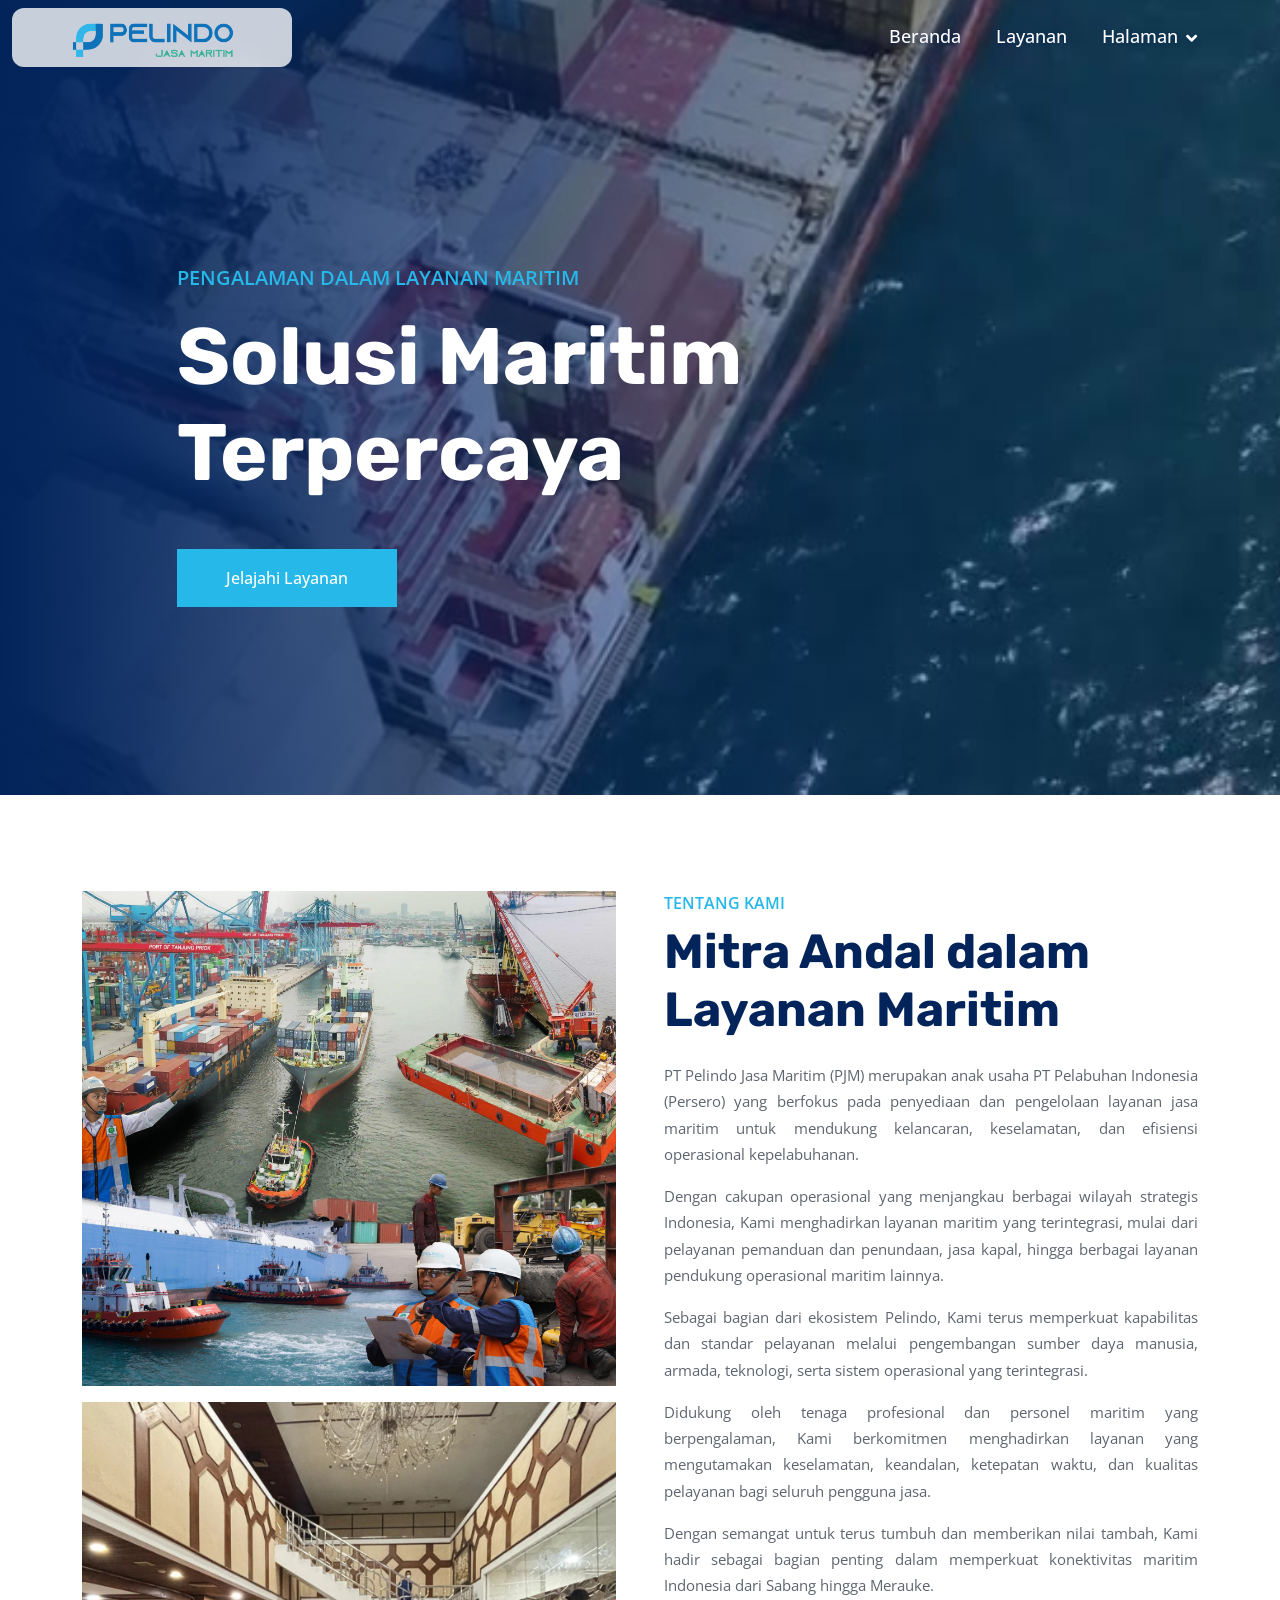
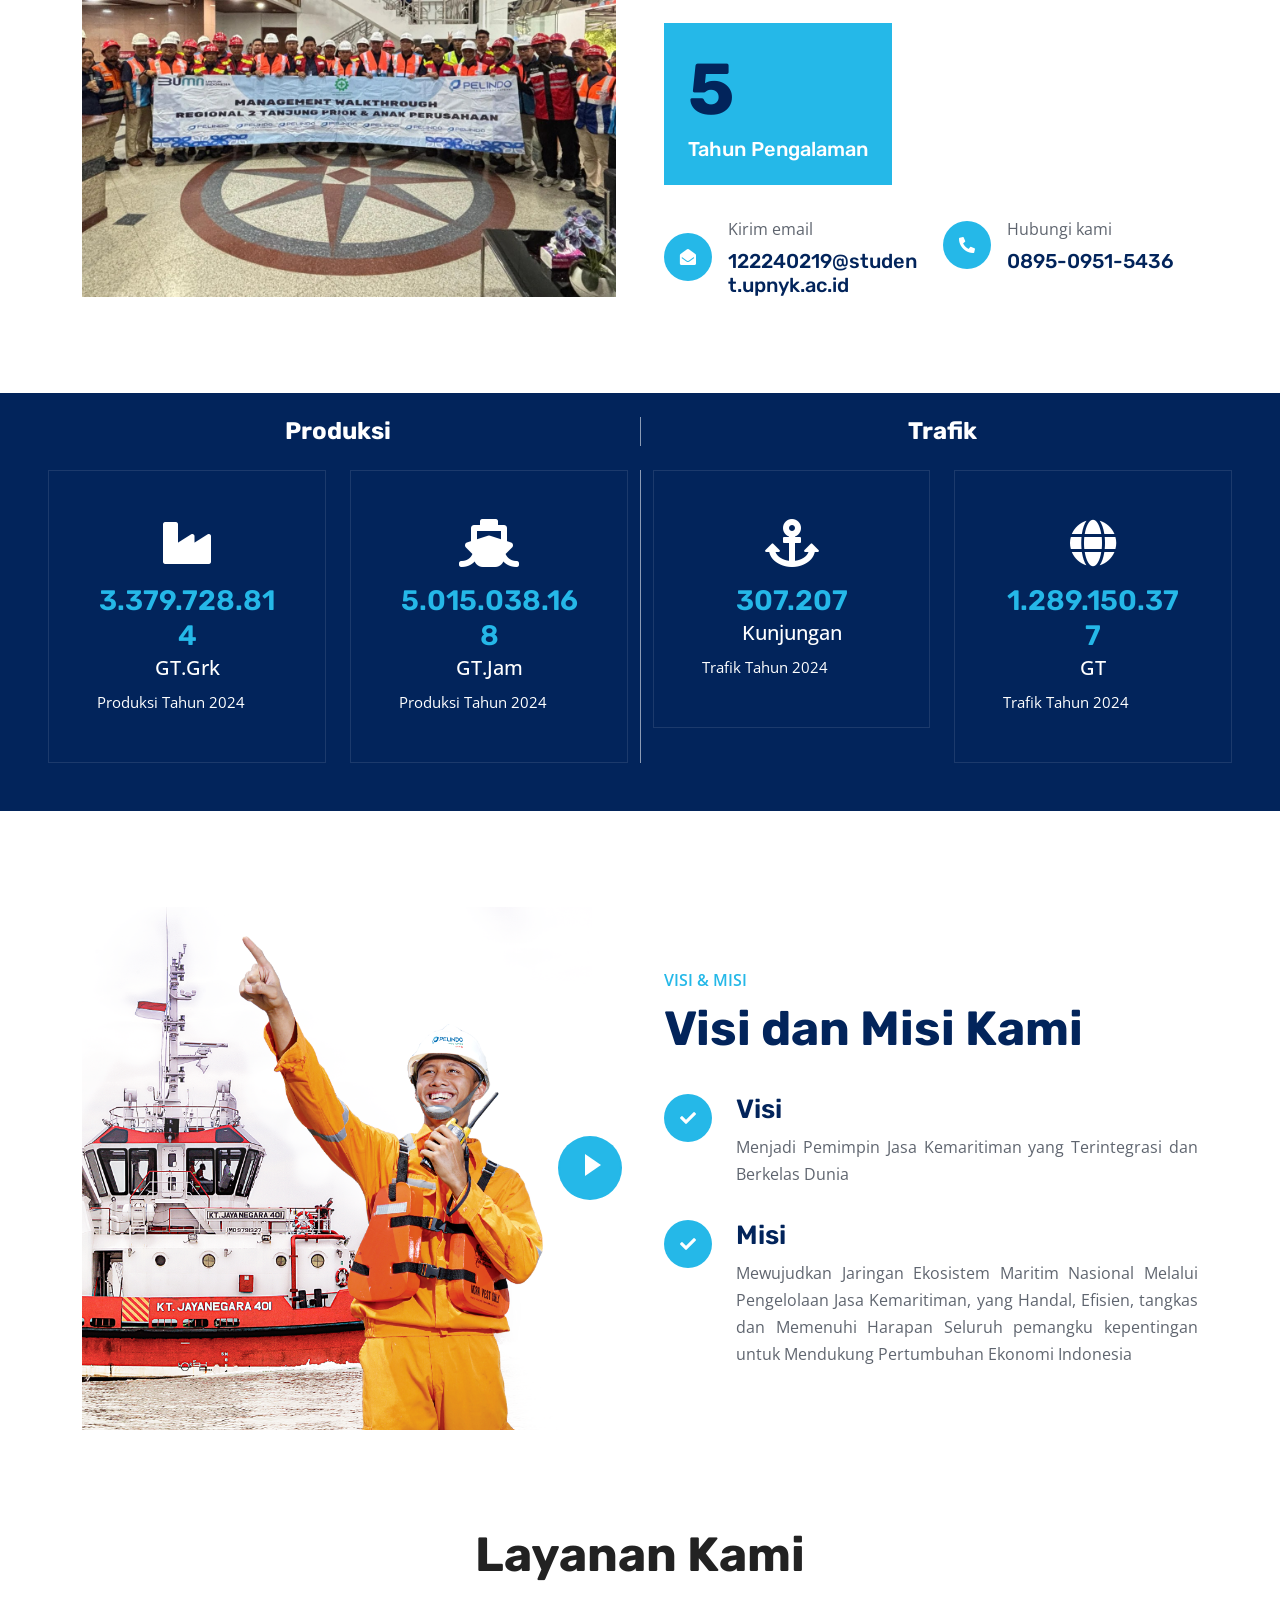
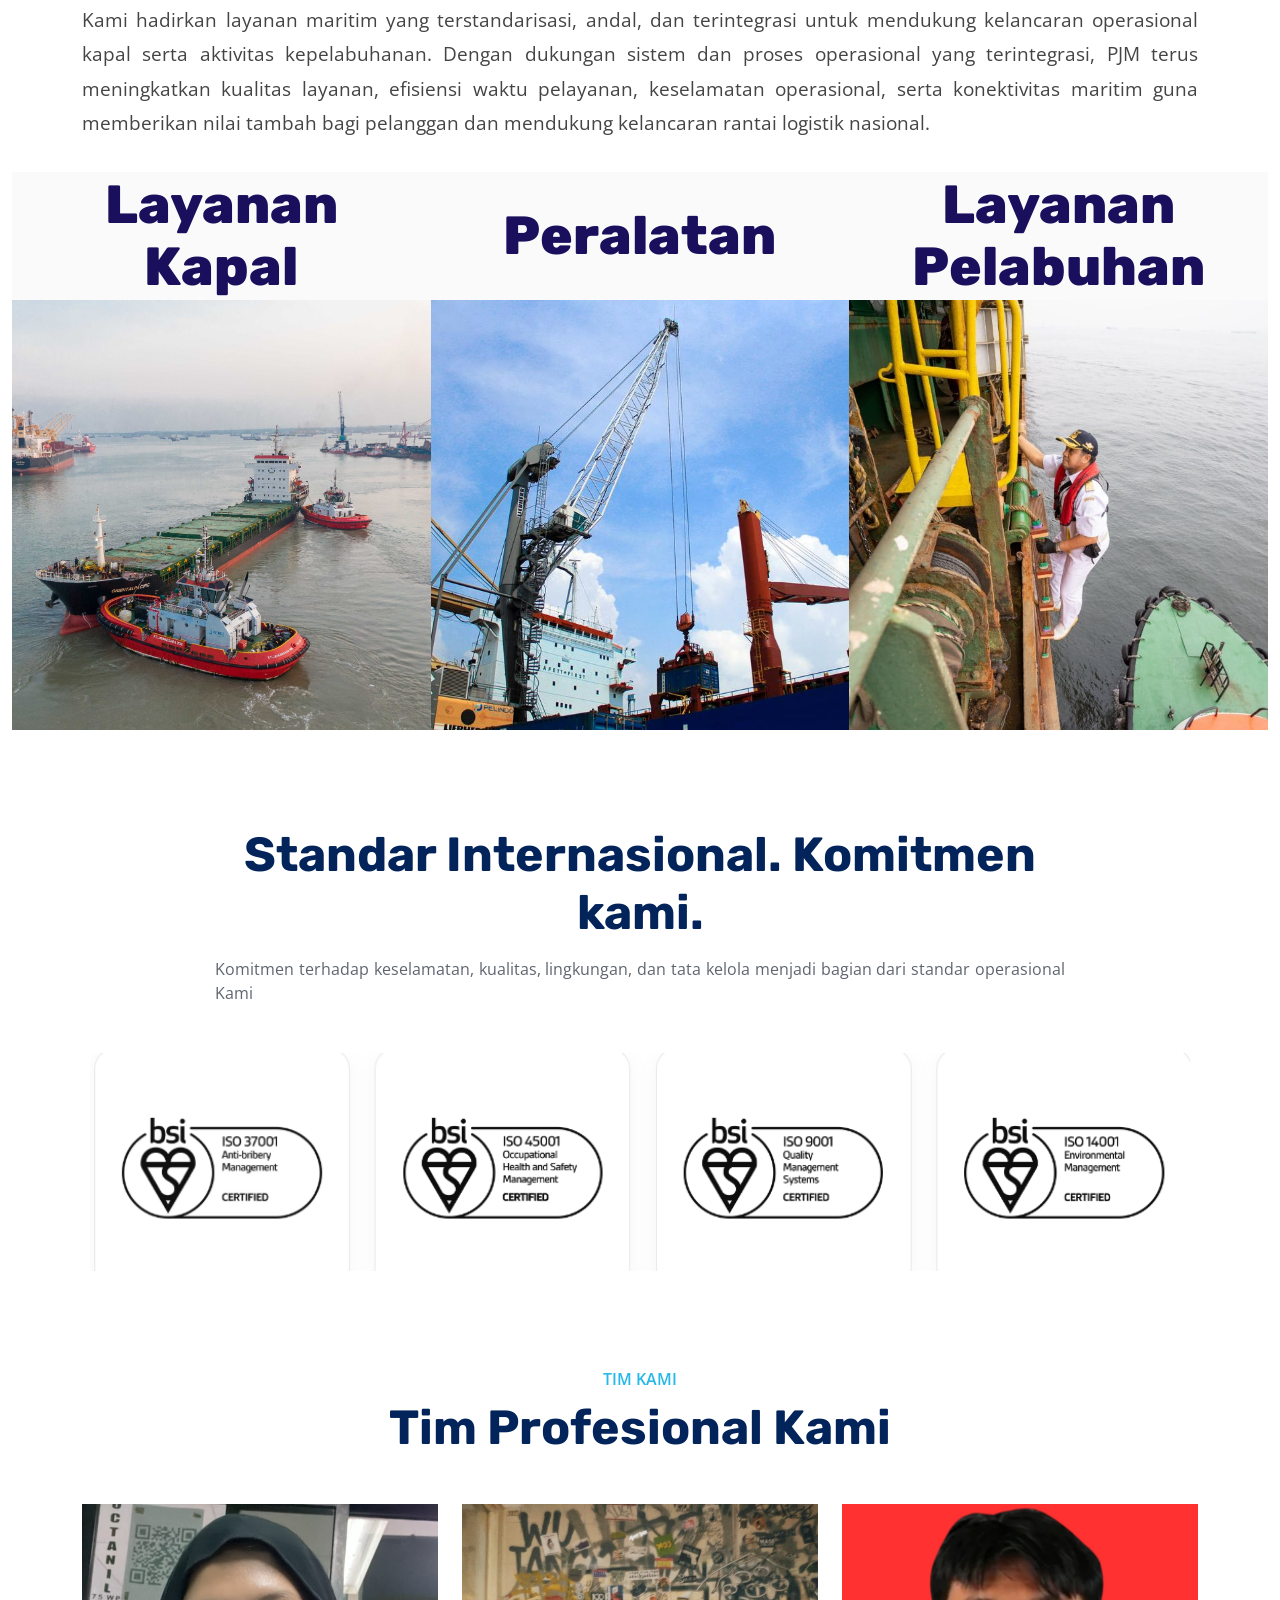
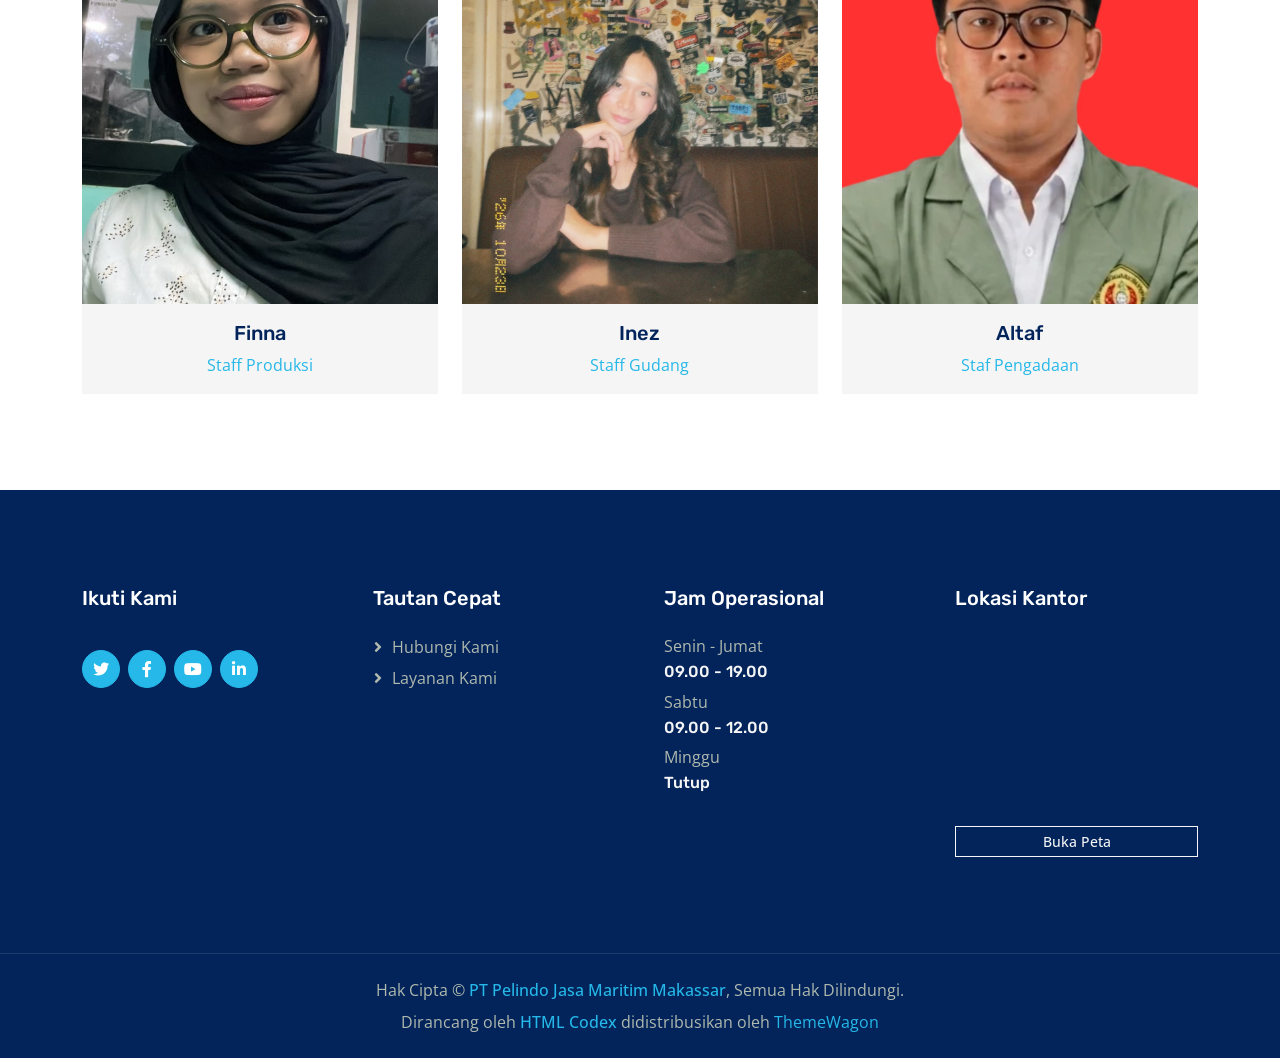
==== commit 735bf434: "Revisi 1" ====
--- a/index.html
+++ b/index.html
@@ -6,10 +6,10 @@
     <title>PT Pelindo Jasa Maritim Makassar</title>
     <meta content="width=device-width, initial-scale=1.0" name="viewport">
     <meta content="" name="keywords">
-    <meta content="" name="description">
+    <meta content="PT Pelindo Jasa Maritim Makassar menyediakan layanan maritim terintegrasi untuk mendukung kelancaran operasional kepelabuhanan." name="description">
 
     <!-- Favicon -->
-    <link href="img/favicon.ico" rel="icon">
+
 
     <!-- Google Web Fonts -->
     <link rel="preconnect" href="https://fonts.googleapis.com">
@@ -48,18 +48,13 @@
             <div class="col-lg-6 ps-5 text-start">
                 <div class="h-100 d-inline-flex align-items-center text-white">
                     <span>Ikuti Kami:</span>
-                    <a class="btn btn-link text-light" href="https://www.facebook.com/humas.pelindoiv" target="_blank" rel="noopener noreferrer" aria-label="Facebook"><i class="fab fa-facebook-f"></i></a>
-                    <a class="btn btn-link text-light" href="https://x.com/pelindomaritim" target="_blank" rel="noopener noreferrer" aria-label="Twitter"><i class="fab fa-twitter"></i></a>
-                    <a class="btn btn-link text-light" href="https://www.linkedin.com/in/pelabuhan-indonesia-persero-3941272a1" target="_blank" rel="noopener noreferrer" aria-label="LinkedIn"><i class="fab fa-linkedin-in"></i></a>
-                    <a class="btn btn-link text-light" href="https://www.instagram.com/pelindomaritim?utm_source=ig_web_button_share_sheet&amp;cplk=ZDNlZDc0MzIxNw==" target="_blank" rel="noopener noreferrer" aria-label="Instagram"><i class="fab fa-instagram"></i></a>
-                </div>
-            </div>
-            <div class="col-lg-6 text-end">
-                <div class="h-100 topbar-right d-inline-flex align-items-center text-white py-2 px-5">
-                    <span class="fs-5 fw-bold me-2"><i class="fa fa-phone-alt me-2"></i>Contact us:</span>
-                    <span class="fs-5 fw-bold"><a href="https://wa.me/6289509515436?text=Selamat%20siang%0AYth.%20Humas%20Perlindo%20Maritim%0ASaya%2C%20%0ANama%20%3A%20%0ALokasi%20%3A%0AClient%20%3A%20Benar%2FTidak%0ALayanan%20yang%20digunaan%20%3A%0A%0APesan%20%3A%20" target="_blank" rel="noopener noreferrer">0895-0951-5436</a></span>
-                </div>
-            </div>
+                    <a class="btn btn-link text-light" href="https://www.facebook.com/humas.pelindoiv" target="_blank" rel="noopener noreferrer" aria-label="Buka Facebook Pelindo"><i class="fab fa-facebook-f"></i></a>
+                    <a class="btn btn-link text-light" href="https://x.com/pelindomaritim" target="_blank" rel="noopener noreferrer" aria-label="Buka akun X Pelindo"><i class="fab fa-twitter"></i></a>
+                    <a class="btn btn-link text-light" href="https://www.linkedin.com/in/pelabuhan-indonesia-persero-3941272a1" target="_blank" rel="noopener noreferrer" aria-label="Buka halaman LinkedIn Pelindo"><i class="fab fa-linkedin-in"></i></a>
+                    <a class="btn btn-link text-light" href="https://www.instagram.com/pelindomaritim?utm_source=ig_web_button_share_sheet&amp;cplk=ZDNlZDc0MzIxNw==" target="_blank" rel="noopener noreferrer" aria-label="Buka akun Instagram Pelindo"><i class="fab fa-instagram"></i></a>
+                </div>
+            </div>
+
         </div>
     </div>
     <!-- Topbar End -->
@@ -76,7 +71,6 @@
         <div class="collapse navbar-collapse" id="navbarCollapse">
             <div class="navbar-nav ms-auto p-4 p-lg-0">
                 <a href="index.html" class="nav-item nav-link active">Beranda</a>
-                <a href="about.html" class="nav-item nav-link">Tentang Kami</a>
                 <a href="service.html" class="nav-item nav-link">Layanan</a>
                 <div class="nav-item dropdown">
                     <a href="#" class="nav-link dropdown-toggle" data-bs-toggle="dropdown">Halaman</a>
@@ -86,12 +80,10 @@
                         <a href="struktur-organisasi.html" class="dropdown-item">Struktur Organisasi</a>
                         <a href="feature.html" class="dropdown-item">Visi &amp; Misi</a>
                         <a href="team.html" class="dropdown-item">Tim Kami</a>
-                        
-                    </div>
-                </div>
-                <a href="contact.html" class="nav-item nav-link">Kontak</a>
-            </div>
-            <a href="" class="btn btn-primary px-3 d-none d-lg-block">Minta Penawaran</a>
+
+                    </div>
+                </div>
+            </div>
         </div>
     </nav>
     <!-- Navbar End -->
@@ -125,14 +117,14 @@
         <div class="container">
             <div class="row g-5">
                 <div class="col-lg-6">
-                    <div class="row gx-3 h-100">
-                        <div class="col-6 align-self-start wow fadeInUp" data-wow-delay="0.1s">
+                    <div class="about-image-stack h-100">
+                        <div class="about-image-item wow fadeInUp" data-wow-delay="0.1s">
                             <!-- Gambar: Tentang Kami 1 (sumber: link dari pengguna) -->
-                            <img class="img-fluid" src="assets/img/tentang-kami-1.jpeg" style="object-fit: cover;">
-                        </div>
-                        <div class="col-6 align-self-end wow fadeInDown" data-wow-delay="0.1s">
+                            <img class="about-image" src="assets/img/tentang-kami-1.jpeg" alt="Kegiatan operasional maritim di pelabuhan">
+                        </div>
+                        <div class="about-image-item wow fadeInDown" data-wow-delay="0.1s">
                             <!-- Gambar: Tentang Kami 2 (sumber: link dari pengguna) -->
-                            <img class="img-fluid" src="assets/img/tentang-kami-2.jpg" style="object-fit: cover;">
+                            <img class="about-image" src="assets/img/tentang-kami-2.jpg" alt="Tim Pelindo Jasa Maritim dalam kegiatan keselamatan">
                         </div>
                     </div>
                 </div>
@@ -152,7 +144,7 @@
                             <h5 class="text-white mb-0">Tahun Pengalaman</h5>
                         </div>
                     </div>
-                    <div class="row g-4 pt-2">
+                    <div class="row g-4 pt-2" id="kontak">
                         <div class="col-sm-6">
                             <a class="d-flex align-items-center about-contact-link" href="https://mail.google.com/mail/?view=cm&amp;fs=1&amp;to=122240219@student.upnyk.ac.id&amp;body=Selamat%20siang%0AYth.%20Humas%20Perlindo%20Maritim%0ASaya%2C%0ANama%20%3A%0ALokasi%20%3A%0AClient%20%3A%20Benar%2FTidak%0ALayanan%20yang%20digunaan%20%3A%0A%0APesan%20%3A" target="_blank" rel="noopener noreferrer">
                                 <div class="flex-shrink-0 btn-lg-square rounded-circle bg-primary">
@@ -187,7 +179,7 @@
     <section class="container-fluid facts stats-section my-5 p-4 p-md-5" aria-label="Statistik produksi dan trafik tahun 2024">
         <div class="row g-4">
             <h2 class="col-6 stats-group-title">Produksi</h2>
-            <h2 class="col-6 stats-group-title">Trafik</h2>
+            <h2 class="col-6 stats-group-title stats-traffic-divider">Trafik</h2>
             <div class="col-md-6 col-xl-3">
                 <article class="text-center border p-4 p-md-5 stats-item">
                     <i class="fa fa-industry fa-3x text-white mb-3" aria-hidden="true"></i>
@@ -204,11 +196,11 @@
                     <p class="stats-caption">Produksi Tahun 2024</p>
                 </article>
             </div>
-            <div class="col-md-6 col-xl-3">
+            <div class="col-md-6 col-xl-3 stats-traffic-item">
                 <article class="text-center border p-4 p-md-5 stats-item">
                     <i class="fa fa-anchor fa-3x text-white mb-3" aria-hidden="true"></i>
                     <h3 class="display-2 text-primary mb-0 stats-value">307.207</h3>
-                    <span class="fs-5 fw-semi-bold text-white">Call</span>
+                    <span class="fs-5 fw-semi-bold text-white">Kunjungan</span>
                     <p class="stats-caption">Trafik Tahun 2024</p>
                 </article>
             </div>
@@ -232,7 +224,7 @@
                 <div class="col-lg-6 wow fadeInUp" data-wow-delay="0.1s">
                     <div class="position-relative me-lg-4">
                         <!-- Gambar: Visi & Misi (sumber: link dari pengguna) -->
-                        <img class="img-fluid w-100" src="assets/img/visi-misi.png" alt="" style="object-fit: cover;">
+                        <img class="img-fluid w-100" src="assets/img/visi-misi.png" alt="Ilustrasi visi dan misi perusahaan" style="object-fit: cover;">
                         <span
                             class="position-absolute top-50 start-100 translate-middle bg-white rounded-circle d-none d-lg-block"
                             style="width: 120px; height: 120px;"></span>
@@ -261,7 +253,7 @@
                             </div>
                             <div class="ms-4">
                                 <h3>Misi</h3>
-                                <p>Mewujudkan Jaringan Ekosistem Maritim Nasional Melalui Pengelolaan Jasa Kemaritiman, yang Handal, Efisien, Agile dan Memenuhi Harapan Seluruh Stakeholder untuk Mendukung Pertumbuhan Ekonomi Indonesia</p>
+                                <p>Mewujudkan Jaringan Ekosistem Maritim Nasional Melalui Pengelolaan Jasa Kemaritiman, yang Handal, Efisien, tangkas dan Memenuhi Harapan Seluruh pemangku kepentingan untuk Mendukung Pertumbuhan Ekonomi Indonesia</p>
                             </div>
                         </div>
                     </div>
@@ -283,16 +275,16 @@
         <div class="row g-0 service-showcase-grid">
             <article class="col-md-12 col-lg-4 service-showcase-column">
                 <a class="service-showcase-link" href="marine.html">
-                    <h3 class="service-showcase-name">Marine</h3>
+                    <h3 class="service-showcase-name">Layanan Kapal</h3>
                     <div class="service-showcase-image-wrap">
                         <!-- Gambar: Marine (sumber: link share.google dari pengguna) -->
-                        <img class="service-showcase-image" src="https://mediawarta.com/wp-content/uploads/2026/10/IMG-20261011-WA0044-700x530.jpg" alt="Kapal untuk layanan marine">
+                        <img class="service-showcase-image" src="assets/img/towage.jpg" alt="Kapal tunda untuk layanan kapal">
                     </div>
                 </a>
             </article>
             <article class="col-md-12 col-lg-4 service-showcase-column">
                 <a class="service-showcase-link" href="equipment.html">
-                    <h3 class="service-showcase-name">Equipment</h3>
+                    <h3 class="service-showcase-name">Peralatan</h3>
                     <div class="service-showcase-image-wrap">
                         <!-- Gambar: Equipment (sumber: link share.google dari pengguna) -->
                         <img class="service-showcase-image" src="assets/img/equipment.jpg" alt="Crane dan peralatan pelabuhan">
@@ -301,7 +293,7 @@
             </article>
             <article class="col-md-12 col-lg-4 service-showcase-column">
                 <a class="service-showcase-link" href="port-services.html">
-                    <h3 class="service-showcase-name">Port Services</h3>
+                    <h3 class="service-showcase-name">Layanan Pelabuhan</h3>
                     <div class="service-showcase-image-wrap">
                         <!-- Gambar: Port Services (sumber: link share.google dari pengguna) -->
                         <img class="service-showcase-image" src="assets/img/port-services.jpg" alt="Pekerja di area pelabuhan">
@@ -322,7 +314,7 @@
             </div>
             <div class="standards-certifications">
                 <img class="img-fluid" src="img/Standar Internasional.png"
-                    alt="Empat sertifikasi BSI: ISO 37001 Anti-bribery Management, ISO 45001 Occupational Health and Safety Management, ISO 9001 Quality Management Systems, dan ISO 14001 Environmental Management">
+                    alt="Empat sertifikasi BSI: ISO 37001 Sistem Manajemen Anti Penyuapan, ISO 45001 Sistem Manajemen Kesehatan dan Keselamatan Kerja, ISO 9001 Sistem Manajemen Mutu, dan ISO 14001 Sistem Manajemen Lingkungan">
             </div>
         </div>
     </section>
@@ -332,7 +324,7 @@
     <!-- Team Start -->
     <div class="container-xxl py-5">
         <div class="container">
-            <div class="text-center mx-auto wow fadeInUp" data-wow-delay="0.1s" style="max-width: 600px;">
+            <div class="team-section-heading text-center mx-auto wow fadeInUp" data-wow-delay="0.1s" style="max-width: 600px;">
                 <p class="fw-medium text-uppercase text-primary mb-2">Tim Kami</p>
                 <h1 class="display-5 mb-5">Tim Profesional Kami</h1>
             </div>
@@ -340,7 +332,7 @@
                 <div class="col-lg-4 col-md-6 wow fadeInUp" data-wow-delay="0.1s">
                     <div class="team-item">
                         <!-- Tim: Finna, Staff Produksi -->
-                        <img class="img-fluid" src="assets/img/team-finna.jpg" alt="" style="height: 400px; object-fit: cover; object-position: center top;">
+                        <img class="img-fluid" src="assets/img/team-finna.jpg" alt="Finna, staf produksi" style="height: 400px; object-fit: cover; object-position: center top;">
                         <div class="d-flex">
                             <div class="flex-shrink-0 btn-square bg-primary" style="width: 90px; height: 90px;">
                                 <i class="fa fa-2x fa-share text-white"></i>
@@ -351,7 +343,7 @@
                                 <span class="text-primary">Staff Produksi</span>
                                 <div class="team-social">
                                     <!-- Instagram: Finna -->
-                                    <a class="btn btn-square btn-dark rounded-circle mx-1" href="https://www.instagram.com/evflna" target="_blank" rel="noopener noreferrer" aria-label="Instagram Finna"><i
+                                    <a class="btn btn-square btn-dark rounded-circle mx-1" href="https://www.instagram.com/evflna" target="_blank" rel="noopener noreferrer" aria-label="Buka Instagram Finna"><i
                                             class="fab fa-instagram"></i></a>
                                 </div>
                             </div>
@@ -361,7 +353,7 @@
                 <div class="col-lg-4 col-md-6 wow fadeInUp" data-wow-delay="0.3s">
                     <div class="team-item">
                         <!-- Tim: Inez, Staff Gudang -->
-                        <img class="img-fluid" src="assets/img/team-inez.jpg" alt="" style="height: 400px; object-fit: cover; object-position: center top;">
+                        <img class="img-fluid" src="assets/img/team-inez.jpg" alt="Inez, staf gudang" style="height: 400px; object-fit: cover; object-position: center center;">
                         <div class="d-flex">
                             <div class="flex-shrink-0 btn-square bg-primary" style="width: 90px; height: 90px;">
                                 <i class="fa fa-2x fa-share text-white"></i>
@@ -372,7 +364,7 @@
                                 <span class="text-primary">Staff Gudang</span>
                                 <div class="team-social">
                                     <!-- Instagram: Inez -->
-                                    <a class="btn btn-square btn-dark rounded-circle mx-1" href="https://www.instagram.com/inezsyw" target="_blank" rel="noopener noreferrer" aria-label="Instagram Inez"><i
+                                    <a class="btn btn-square btn-dark rounded-circle mx-1" href="https://www.instagram.com/inezsyw" target="_blank" rel="noopener noreferrer" aria-label="Buka Instagram Inez"><i
                                             class="fab fa-instagram"></i></a>
                                 </div>
                             </div>
@@ -382,7 +374,7 @@
                 <div class="col-lg-4 col-md-6 wow fadeInUp" data-wow-delay="0.5s">
                     <div class="team-item">
                         <!-- Tim: Altaf, Staff Purchasing -->
-                        <img class="img-fluid" src="assets/img/team-altaf.jpg" alt="" style="height: 400px; object-fit: cover; object-position: center top;">
+                        <img class="img-fluid" src="assets/img/team-altaf.jpg" alt="Altaf, staf pengadaan" style="height: 400px; object-fit: cover; object-position: center center;">
                         <div class="d-flex">
                             <div class="flex-shrink-0 btn-square bg-primary" style="width: 90px; height: 90px;">
                                 <i class="fa fa-2x fa-share text-white"></i>
@@ -390,10 +382,10 @@
                             <div class="position-relative overflow-hidden bg-light d-flex flex-column justify-content-center w-100 ps-4"
                                 style="height: 90px;">
                                 <h5>Altaf</h5>
-                                <span class="text-primary">Staff Purchasing</span>
+                                <span class="text-primary">Staf Pengadaan</span>
                                 <div class="team-social">
                                     <!-- Instagram: Altaf -->
-                                    <a class="btn btn-square btn-dark rounded-circle mx-1" href="https://www.instagram.com/sendaljepit_putus" target="_blank" rel="noopener noreferrer" aria-label="Instagram Altaf"><i
+                                    <a class="btn btn-square btn-dark rounded-circle mx-1" href="https://www.instagram.com/sendaljepit_putus" target="_blank" rel="noopener noreferrer" aria-label="Buka Instagram Altaf"><i
                                             class="fab fa-instagram"></i></a>
                                 </div>
                             </div>
@@ -411,25 +403,18 @@
         <div class="container py-5">
             <div class="row g-5">
                 <div class="col-lg-3 col-md-6">
-                    <h5 class="text-white mb-4">Kantor Kami</h5>
-                    <p class="mb-2"><i class="fa fa-map-marker-alt me-3"></i>Makassar, Sulawesi Selatan</p>
-                    <p class="mb-2"><i class="fa fa-phone-alt me-3"></i><a class="footer-contact-link" href="https://wa.me/6289509515436?text=Selamat%20siang%0AYth.%20Humas%20Perlindo%20Maritim%0ASaya%2C%20%0ANama%20%3A%20%0ALokasi%20%3A%0AClient%20%3A%20Benar%2FTidak%0ALayanan%20yang%20digunaan%20%3A%0A%0APesan%20%3A%20" target="_blank" rel="noopener noreferrer">0895-0951-5436</a></p>
-                    <p class="mb-2"><i class="fa fa-envelope me-3"></i><a class="footer-contact-link" href="https://mail.google.com/mail/?view=cm&amp;fs=1&amp;to=122240219@student.upnyk.ac.id&amp;body=Selamat%20siang%0AYth.%20Humas%20Perlindo%20Maritim%0ASaya%2C%0ANama%20%3A%0ALokasi%20%3A%0AClient%20%3A%20Benar%2FTidak%0ALayanan%20yang%20digunaan%20%3A%0A%0APesan%20%3A" target="_blank" rel="noopener noreferrer">122240219@student.upnyk.ac.id</a></p>
-                    <div class="d-flex pt-3">
-                        <a class="btn btn-square btn-primary rounded-circle me-2" href="https://x.com/pelindomaritim" target="_blank" rel="noopener noreferrer" aria-label="X"><i class="fab fa-twitter"></i></a>
-                        <a class="btn btn-square btn-primary rounded-circle me-2" href="https://www.facebook.com/humas.pelindoiv" target="_blank" rel="noopener noreferrer" aria-label="Facebook"><i class="fab fa-facebook-f"></i></a>
-                        <a class="btn btn-square btn-primary rounded-circle me-2" href="https://www.youtube.com/@pelindojasamaritim" target="_blank" rel="noopener noreferrer" aria-label="YouTube"><i class="fab fa-youtube"></i></a>
-                        <a class="btn btn-square btn-primary rounded-circle me-2" href="https://www.linkedin.com/in/pelabuhan-indonesia-persero-3941272a1" target="_blank" rel="noopener noreferrer" aria-label="LinkedIn"><i class="fab fa-linkedin-in"></i></a>
+                    <h5 class="text-white mb-4">Ikuti Kami</h5><div class="d-flex pt-3">
+                        <a class="btn btn-square btn-primary rounded-circle me-2" href="https://x.com/pelindomaritim" target="_blank" rel="noopener noreferrer" aria-label="Buka akun X Pelindo"><i class="fab fa-twitter"></i></a>
+                        <a class="btn btn-square btn-primary rounded-circle me-2" href="https://www.facebook.com/humas.pelindoiv" target="_blank" rel="noopener noreferrer" aria-label="Buka Facebook Pelindo"><i class="fab fa-facebook-f"></i></a>
+                        <a class="btn btn-square btn-primary rounded-circle me-2" href="https://www.youtube.com/@pelindojasamaritim" target="_blank" rel="noopener noreferrer" aria-label="Buka kanal YouTube Pelindo"><i class="fab fa-youtube"></i></a>
+                        <a class="btn btn-square btn-primary rounded-circle me-2" href="https://www.linkedin.com/in/pelabuhan-indonesia-persero-3941272a1" target="_blank" rel="noopener noreferrer" aria-label="Buka halaman LinkedIn Pelindo"><i class="fab fa-linkedin-in"></i></a>
                     </div>
                 </div>
                 <div class="col-lg-3 col-md-6">
                     <h5 class="text-white mb-4">Tautan Cepat</h5>
-                    <a class="btn btn-link" href="">Tentang Kami</a>
-                    <a class="btn btn-link" href="">Hubungi Kami</a>
-                    <a class="btn btn-link" href="">Layanan Kami</a>
-                    <a class="btn btn-link" href="">Syarat & Ketentuan</a>
-                    <a class="btn btn-link" href="">Bantuan</a>
-                </div>
+                    <a class="btn btn-link" href="#kontak">Hubungi Kami</a>
+                    <a class="btn btn-link" href="service.html">Layanan Kami</a>
+                    </div>
                 <div class="col-lg-3 col-md-6">
                     <h5 class="text-white mb-4">Jam Operasional</h5>
                     <p class="mb-1">Senin - Jumat</p>
@@ -441,10 +426,9 @@
                 </div>
                                 <div class="col-lg-3 col-md-6">
                     <h5 class="text-white mb-4">Lokasi Kantor</h5>
-                    <iframe class="footer-map-frame" src="https://www.google.com/maps?q=-5.121265,119.4086161&amp;z=16&amp;output=embed" title="Peta lokasi kantor PT Pelindo Jasa Maritim Makassar" loading="lazy" referrerpolicy="no-referrer-when-downgrade" allowfullscreen></iframe>
+                    <iframe class="footer-map-frame" src="https://www.google.com/maps?q=-5.121265,119.4086161&amp;z=16&amp;output=embed&amp;hl=id" title="Peta lokasi kantor PT Pelindo Jasa Maritim Makassar" loading="lazy" referrerpolicy="no-referrer-when-downgrade" allowfullscreen></iframe>
                     <div class="footer-map-actions">
-                        <a class="btn btn-primary btn-sm" href="https://www.google.com/maps/dir/?api=1&amp;destination=-5.121265%2C119.4086161" target="_blank" rel="noopener noreferrer">Direction</a>
-                        <a class="btn btn-outline-light btn-sm" href="https://maps.app.goo.gl/Nk7wMV1WgwkL5cXE6" target="_blank" rel="noopener noreferrer">Open Maps</a>
+                        <a class="btn btn-outline-light btn-sm" href="https://maps.app.goo.gl/Nk7wMV1WgwkL5cXE6" target="_blank" rel="noopener noreferrer">Buka Peta</a>
                     </div>
                 </div>
             </div>
@@ -456,7 +440,7 @@
     <!-- Copyright Start -->
     <div class="container-fluid copyright bg-dark py-4">
         <div class="container text-center">
-            <p class="mb-2">Hak Cipta &copy; <a class="fw-semi-bold" href="#">PT Pelindo Jasa Maritim Makassar</a>, Semua Hak Dilindungi.
+            <p class="mb-2">Hak Cipta &copy; <a class="fw-semi-bold" href="index.html">PT Pelindo Jasa Maritim Makassar</a>, Semua Hak Dilindungi.
             </p>
             <!--/*** This template is free as long as you keep the footer author’s credit link/attribution link/backlink. If you'd like to use the template without the footer author’s credit link/attribution link/backlink, you can purchase the Credit Removal License from "https://htmlcodex.com/credit-removal". Thank you for your support. ***/-->
             <p class="mb-0">Dirancang oleh <a class="fw-semi-bold" href="https://htmlcodex.com">HTML Codex</a> didistribusikan
@@ -467,8 +451,6 @@
 
 
     <!-- Back to Top -->
-    <a href="#" class="btn btn-lg btn-primary btn-lg-square rounded-circle back-to-top"><i
-            class="bi bi-arrow-up"></i></a>
 
 
     <!-- JavaScript Libraries -->
--- a/css/style.css
+++ b/css/style.css
@@ -6,14 +6,6 @@
     --dark: #02245B;
 }
 
-.back-to-top {
-    position: fixed;
-    display: none;
-    right: 30px;
-    bottom: 30px;
-    z-index: 99;
-}
-
 h1,
 h2,
 .h1,
@@ -91,32 +83,9 @@
 }
 
 
-.topbar-right {
-    position: relative;
-    background: var(--primary);
-}
-
-.topbar-right a {
-    color: inherit;
-    text-decoration: none;
-}
-
-.topbar-right a:hover {
-    color: inherit;
-    text-decoration: underline;
-}
-
-.topbar-right::before {
-    position: absolute;
-    content: "";
-    width: 30px;
-    height: 100%;
-    top: 0;
-    left: -15px;
-    transform: skewX(-30deg);
-    background-color: var(--primary);
-}
-
+body > .container-fluid.bg-dark.px-0 {
+    display: none;
+}
 
 /*** Navbar ***/
 .navbar.sticky-top {
@@ -211,11 +180,6 @@
     backdrop-filter: blur(8px);
 }
 
-.home-topbar .topbar-right,
-.home-topbar .topbar-right::before {
-    background-color: transparent;
-}
-
 .home-navbar {
     position: relative;
     top: 0 !important;
@@ -361,6 +325,26 @@
     margin-bottom: 1.5rem;
 }
 
+.about-image-stack {
+    display: flex;
+    flex-direction: column;
+    gap: 1rem;
+}
+
+.about-image-item {
+    flex: 1 1 0;
+    min-height: 240px;
+    overflow: hidden;
+}
+
+.about-image {
+    display: block;
+    width: 100%;
+    height: 100%;
+    min-height: 240px;
+    object-fit: cover;
+}
+
 .about-experience .display-2 {
     margin-bottom: .25rem;
 }
@@ -392,8 +376,23 @@
     text-align: center;
 }
 
+.stats-traffic-divider {
+    border-left: 1px solid rgba(255, 255, 255, .55);
+}
+
 .stats-item {
     min-width: 0;
+}
+
+.stats-traffic-item {
+    border-top: 1px solid rgba(255, 255, 255, .55) !important;
+}
+
+@media (min-width: 1200px) {
+    .stats-traffic-item {
+        border-top: 0 !important;
+        border-left: 1px solid rgba(255, 255, 255, .55) !important;
+    }
 }
 
 .stats-value {
@@ -403,6 +402,11 @@
     overflow-wrap: anywhere;
 }
 
+body p {
+    text-align: justify;
+    hyphens: auto;
+}
+
 .stats-caption {
     margin: .5rem 0 0;
     color: #FFFFFF;
@@ -454,6 +458,10 @@
 @media (max-width: 575.98px) {
     .about-experience {
         margin-top: .25rem;
+    }
+
+    body p {
+        text-align: left;
     }
 }
 
@@ -566,21 +574,9 @@
 /*** Service ***/
 .service-item {
     position: relative;
+    height: 360px;
     margin: 65px 0 25px 0;
     box-shadow: 0 0 45px rgba(0, 0, 0, .07);
-}
-
-.service-item .service-img {
-    position: absolute;
-    padding: 12px;
-    width: 130px;
-    height: 130px;
-    top: -65px;
-    left: 50%;
-    transform: translateX(-50%);
-    background: #FFFFFF;
-    box-shadow: 0 0 45px rgba(0, 0, 0, .09);
-    z-index: 2;
 }
 
 .service-item .service-detail {
@@ -605,8 +601,13 @@
     align-items: center;
     justify-content: center;
     text-align: center;
-    background: #FFFFFF;
+    background: rgba(2, 36, 91, .38);
+    color: #FFFFFF;
     transition: .5s;
+}
+
+.service-item .service-title h3 {
+    color: #FFFFFF;
 }
 
 .service-item:hover .service-title {
@@ -672,9 +673,20 @@
 
 /* Link pada foto/judul kartu dan navigasi kembali di halaman detail. */
 .project-service-link {
-    display: block;
+    position: absolute;
+    inset: 0;
+    display: block;
+    overflow: hidden;
     color: inherit;
     text-decoration: none;
+}
+
+.project-service-link > img {
+    position: absolute;
+    inset: 0;
+    width: 100%;
+    height: 100%;
+    object-fit: cover;
 }
 
 .project-service-link:hover,
@@ -778,13 +790,17 @@
 
 .service-showcase-column {
     overflow: hidden;
-    padding: 1.5rem 0 0;
+    padding: 0;
     background: #FAFAFA;
     text-align: center;
 }
 
 .service-showcase-name {
-    margin: 0 1rem 1.25rem;
+    display: flex;
+    align-items: center;
+    justify-content: center;
+    height: 128px;
+    margin: 0 1rem;
     color: #1A0F5C;
     font-size: clamp(2rem, 4.2vw, 3.5rem);
     font-weight: 800 !important;
@@ -901,6 +917,10 @@
 }
 
 @media (max-width: 767.98px) {
+    .service-item {
+        height: 320px;
+    }
+
     .organization-heading h2 {
         gap: .5rem;
         font-size: 1.25rem;
@@ -919,6 +939,7 @@
     }
 
     .service-showcase-name {
+        height: 120px;
         font-size: clamp(2rem, 8vw, 3rem);
     }
 
@@ -937,6 +958,54 @@
 
 
 /*** Team ***/
+.team-section-heading {
+    width: 100%;
+    max-width: 600px;
+    margin-right: auto;
+    margin-left: auto;
+    text-align: center;
+}
+
+.team-section-heading p,
+.team-section-heading h1 {
+    text-align: center;
+}
+
+.team-item {
+    height: 100%;
+    overflow: hidden;
+    background: #FFFFFF;
+}
+
+.team-item > img {
+    display: block;
+    width: 100%;
+    height: 400px !important;
+    object-fit: cover;
+    object-position: center center !important;
+}
+
+.team-item > .d-flex {
+    display: block !important;
+}
+
+.team-item > .d-flex > .flex-shrink-0 {
+    display: none;
+}
+
+.team-item > .d-flex > div:nth-child(2) {
+    width: 100%;
+    height: 90px !important;
+    padding-left: 0 !important;
+    text-align: center;
+}
+
+.team-item > .d-flex > div:nth-child(2) h5,
+.team-item > .d-flex > div:nth-child(2) > span {
+    width: 100%;
+    text-align: center;
+}
+
 .team-item .team-social {
     position: absolute;
     width: 100%;
@@ -1051,15 +1120,6 @@
     color: #B0B9AE;
 }
 
-.footer-contact-link {
-    color: inherit;
-    text-decoration: none;
-}
-
-.footer-contact-link:hover {
-    color: var(--light);
-}
-
 .footer-map-frame {
     display: block;
     width: 100%;
@@ -1107,4 +1167,9 @@
 .copyright {
     color: #B0B9AE;
     border-top: 1px solid rgba(255, 255, 255, .1);
+    text-align: center;
+}
+
+.copyright p {
+    text-align: center;
 }
